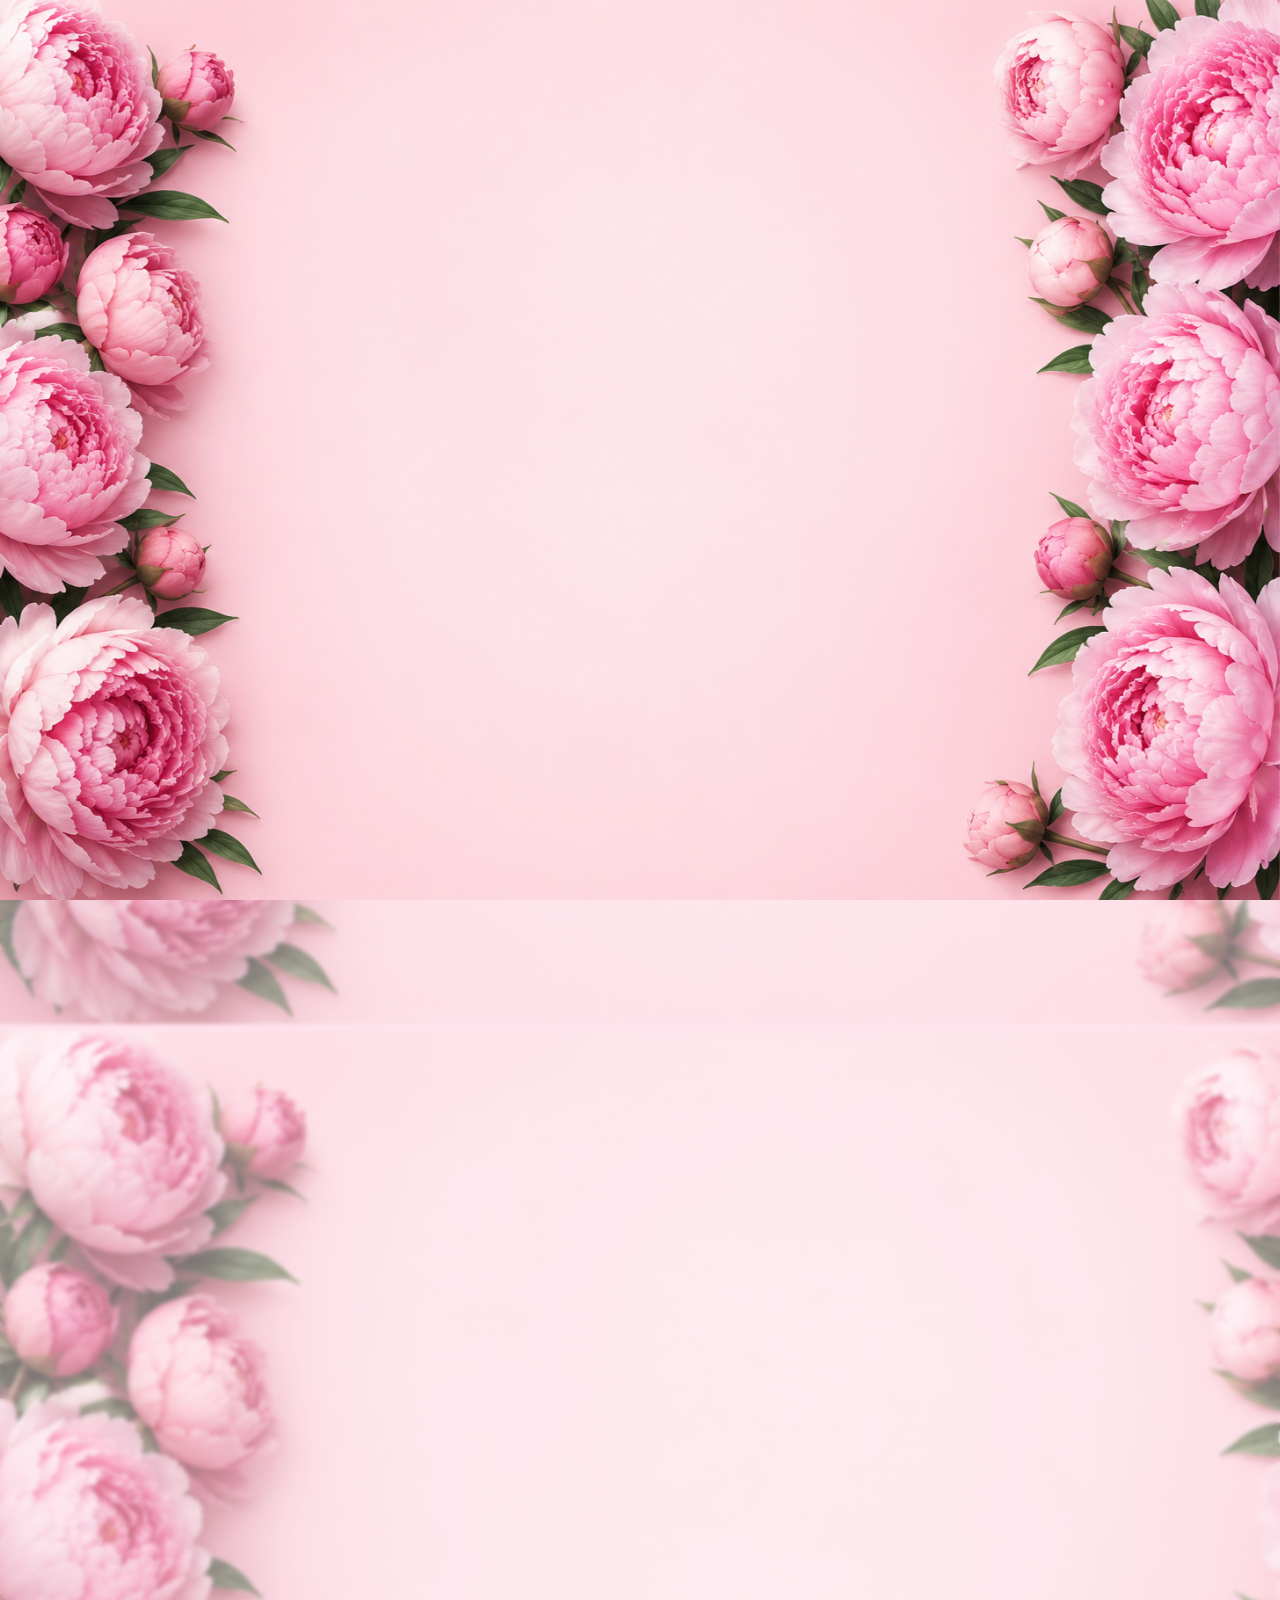
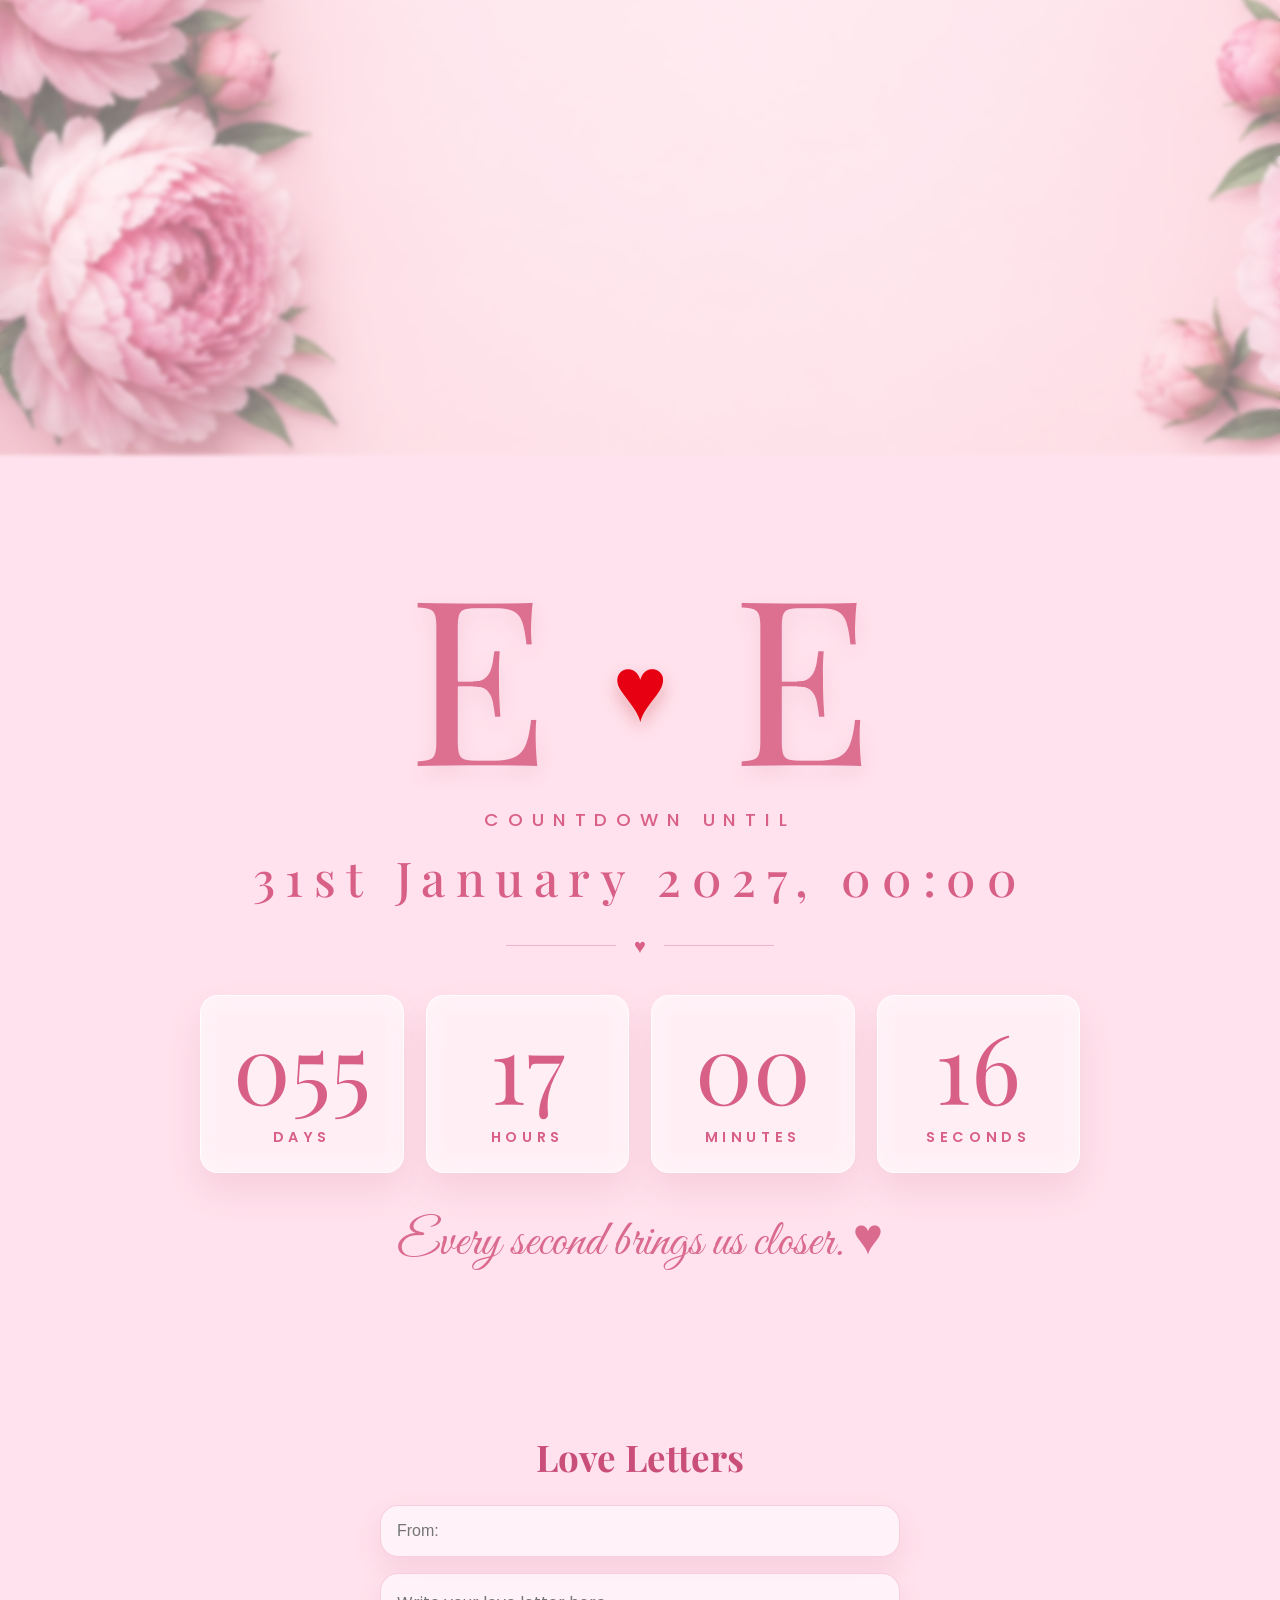
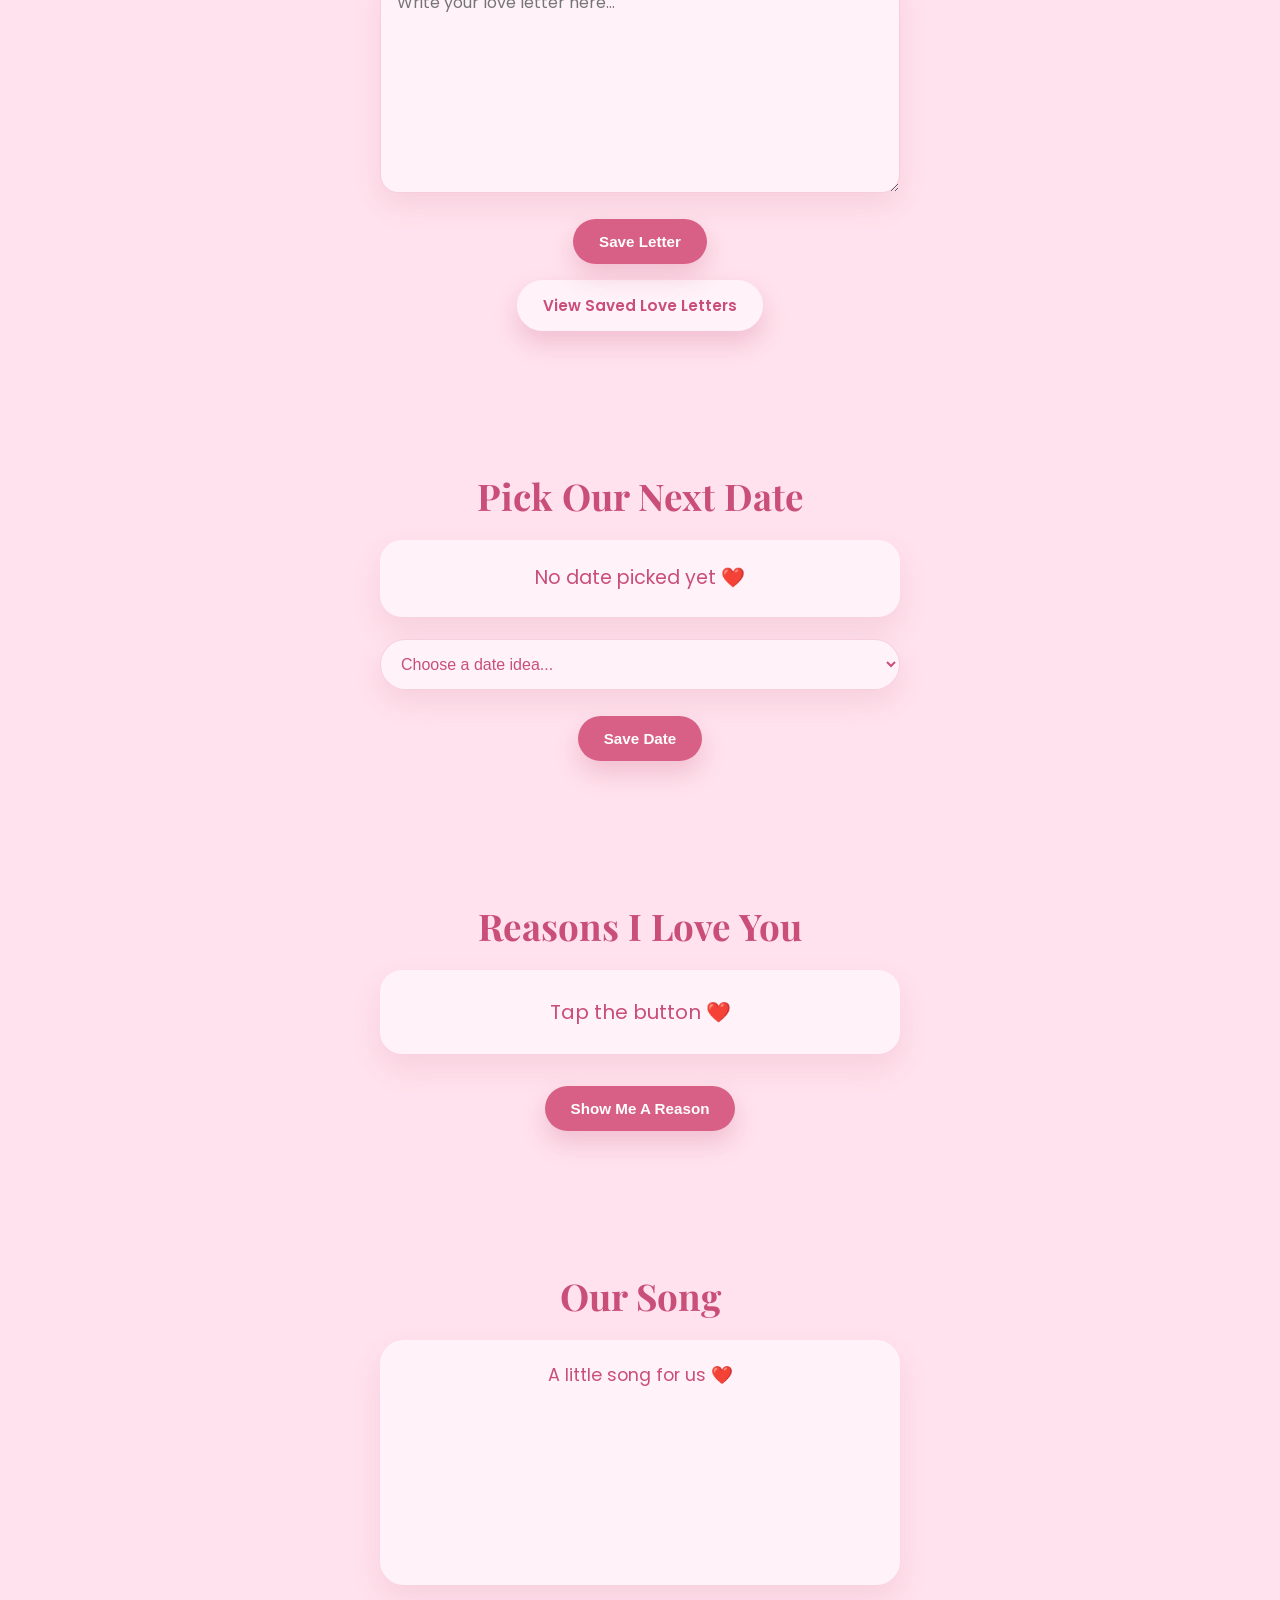
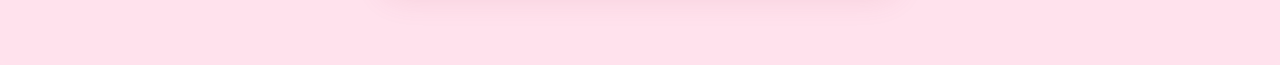
==== index.html @ eb358dc5 "Add our song section" ====
<!DOCTYPE html>
<html lang="en">
<head>
  <meta charset="UTF-8" />
  <meta name="viewport" content="width=device-width, initial-scale=1.0" />
  <title>E ❤️ E Countdown</title>
  <link rel="stylesheet" href="style.css" />
</head>
<body>
  <div class="page-overlay"></div>
  
  <img src="images/peonies.png" class="peony-border" alt="">

  <div class="mobile-peonies left">
  <img src="./images/peonies.png" alt="">
  </div>

  <div class="mobile-peonies right">
  <img src="./images/peonies.png" alt="">
  </div>

  <main class="container">
    <section class="hero">
      <div class="initials">
        <span>E</span>
        <div class="heart">♥</div>
        <span>E</span>
      </div>

      <p class="small-title">Countdown Until</p>
      <h1>31st January 2027, 00:00</h1>

      <div class="divider">
        <span></span>
        <p>♥</p>
        <span></span>
      </div>

      <section class="countdown" aria-label="Countdown timer">
        <div class="time-card">
          <p id="days">000</p>
          <span>Days</span>
        </div>
        <div class="time-card">
          <p id="hours">00</p>
          <span>Hours</span>
        </div>
        <div class="time-card">
          <p id="minutes">00</p>
          <span>Minutes</span>
        </div>
        <div class="time-card">
          <p id="seconds">00</p>
          <span>Seconds</span>
        </div>
      </section>

      <p class="message">Every second brings us closer. ♥</p>
    </section>
  </main>

  <section class="love-section">
  <h2>Love Letters</h2>

  <input id="letterFrom" class="from-input" type="text" placeholder="From:" />

  <textarea id="letterText" class="letter-box" placeholder="Write your love letter here..."></textarea>

  <button id="saveLetterBtn" class="love-btn">Save Letter</button>

  <a href="letters.html" class="view-link">View Saved Love Letters</a>
</section>

<section class="date-section">
  <h2>Pick Our Next Date</h2>

  <p id="dateIdea" class="date-idea">
    No date picked yet ❤️
  </p>

  <select id="dateSelect" class="date-select">
    <option value="">Choose a date idea...</option>
    <option value="Movie 🍿">Movie 🍿</option>
    <option value="Picnic in the park 🧺">Picnic in the park 🧺</option>
    <option value="Late night walk 🌙">Late night walk 🌙</option>
    <option value="Coffee date ☕">Coffee date ☕</option>
    <option value="Ice cream date 🍦">Ice cream date 🍦</option>
    <option value="Pasta???? (i already know its this one) 🍝">Pasta???? (i already know its this one) 🍝</option>
    <option value="Mini golf date ⛳">Mini golf date ⛳</option>
    <option value="Arcade date 🧸">Arcade date 🧸</option>
    <option value="Sunset walk 🌅">Sunset walk 🌅</option>
    <option value="Build a Lego set together 🧱">Build a Lego set together 🧱</option>
    <option value="Board game night 🎲">Board game night 🎲</option>
    <option value="Cake date 🍰">Cake date 🍰</option>
  </select>

  <button id="pickDateBtn" class="love-btn">
    Save Date
  </button>
</section>

<section class="reasons-section">
  <h2>Reasons I Love You</h2>

  <div id="loveReason" class="reason-card">
    Tap the button ❤️
  </div>

  <button id="reasonBtn" class="love-btn">
    Show Me A Reason
  </button>
  
</section>

  <script src="script.js"></script>

  <section class="song-section">
  <h2>Our Song</h2>

  <div class="song-card">
    <p class="song-message">A little song for us ❤️</p>

    <iframe
      style="border-radius:18px"
      src=""https://open.spotify.com/embed/track/273QnyCvJB65rScHJ1nPZb?utm_source=generator&theme=0"
      width="100%"
      height="152"
      frameborder="0"
      allow="autoplay; clipboard-write; encrypted-media; fullscreen; picture-in-picture"
      loading="lazy">
    </iframe>
  </div>
</section>

</body>
</html>
---- style.css ----
@import url('https://fonts.googleapis.com/css2?family=Great+Vibes&family=Playfair+Display:wght@500;600;700&family=Poppins:wght@300;400;500;600&display=swap');

* {
  margin: 0;
  padding: 0;
  box-sizing: border-box;
}

body {
  min-height: 100vh;
  overflow-x: hidden;
  font-family: 'Poppins', sans-serif;
  color: #d85f86;
  background: #ffd8e6;
}

.container {
  min-height: 100vh;
  width: min(100%, 1150px);
  margin: 0 auto;
  padding: 70px 24px 40px;
  display: flex;
  align-items: center;
  justify-content: center;
  position: relative;
  z-index: 2;
}

.hero {
  text-align: center;
  width: 100%;
}

.initials {
  display: flex;
  align-items: center;
  justify-content: center;
  gap: clamp(28px, 5vw, 70px);
  margin-bottom: 42px;
  .heart {
  margin-top: 35px;
}
}

.initials span {
  font-family: 'Playfair Display', serif;
  font-size: clamp(7rem, 18vw, 15rem);
  line-height: 0.8;
  color: #dd6f91;
  text-shadow: 0 8px 20px rgba(190, 77, 110, 0.12);
}

.heart {
  font-size: 5.8rem;
  line-height: 1;
  margin-top: 8px;
  color: #e60012;
  text-shadow:
    0 8px 18px rgba(180, 0, 0, 0.25),
    0 2px 3px rgba(255, 255, 255, 0.55);
  animation: heartbeat 3s ease-in-out infinite;
}


@keyframes heartbeat {
  0%, 100% {
    transform: scale(1);
  }

  50% {
    transform: scale(1.04);
  }
}

.heart {
  animation: heartbeat 3s ease-in-out infinite;
}

.small-title {
  text-transform: uppercase;
  letter-spacing: 0.48em;
  font-weight: 500;
  font-size: clamp(0.8rem, 1.7vw, 1.15rem);
  margin-bottom: 12px;
}

h1 {
  font-family: 'Playfair Display', serif;
  font-size: clamp(1.65rem, 4vw, 3rem);
  letter-spacing: 0.22em;
  font-weight: 500;
  margin-bottom: 22px;
}

.divider {
  display: flex;
  align-items: center;
  justify-content: center;
  gap: 18px;
  margin-bottom: 34px;
}

.divider span {
  width: 110px;
  max-width: 24vw;
  height: 1px;
  background: rgba(216, 95, 134, 0.35);
}

.divider p {
  font-size: 1.25rem;
}

.countdown {
  display: grid;
  grid-template-columns: repeat(4, minmax(130px, 1fr));
  gap: 22px;
  max-width: 880px;
  margin: 0 auto;
}

.time-card {
  min-height: 145px;
  padding: 24px 18px;
  border-radius: 18px;
  background: rgba(255, 244, 249, 0.72);
  border: 1px solid rgba(255, 255, 255, 0.78);
  box-shadow:
    0 18px 34px rgba(191, 74, 110, 0.13),
    inset 0 0 24px rgba(255, 255, 255, 0.5);
  backdrop-filter: blur(8px);
}

.time-card p {
  font-family: 'Playfair Display', serif;
  font-size: clamp(3.6rem, 8vw, 6rem);
  line-height: 0.95;
  color: #d85f86;
}

.time-card span {
  display: block;
  margin-top: 16px;
  text-transform: uppercase;
  letter-spacing: 0.32em;
  font-size: 0.9rem;
  font-weight: 600;
}

.message {
  font-family: 'Great Vibes', cursive;
  margin-top: 34px;
  font-size: clamp(2rem, 4vw, 3.2rem);
  color: #da6b8f;
}

/* Decorative peony-style flowers made with CSS */
.peony-border {
  position: fixed;
  inset: 0;
  width: 100%;
  height: 100%;
  object-fit: cover;
  pointer-events: none;
  z-index: 1;
}


@media (max-width: 850px) {
  .container {
    padding-top: 45px;
  }

  .flowers {
    opacity: 0.35;
    width: 38vw;
  }

  .initials {
    gap: 20px;
    margin-bottom: 36px;
  }

  .countdown {
    grid-template-columns: repeat(2, minmax(130px, 1fr));
    max-width: 520px;
  }

  h1 {
    letter-spacing: 0.12em;
  }
}

@media (max-width: 480px) {
  .container {
    padding-inline: 16px;
  }

  .initials span {
    font-size: 5.5rem;
  }

  .heart {
    width: 78px;
    height: 78px;
  }

  .countdown {
    grid-template-columns: 1fr 1fr;
    gap: 14px;
  }

  .time-card {
    min-height: 122px;
    padding: 20px 12px;
  }

  .time-card span {
    letter-spacing: 0.2em;
    font-size: 0.75rem;
  }
}

@media (max-width: 600px) {
  body {
    min-height: 100svh;
    overflow-x: hidden;
  }

  .peony-border {
    display: none;
  }

  .mobile-peonies {
    display: block;
    position: fixed;
    top: 0;
    bottom: 0;
    width: 22vw;
    overflow: visible;
    z-index: 0;
    pointer-events: none;
  }

  .mobile-peonies.left {
    left: 0;
  }

  .mobile-peonies.right {
    right: 0;
  }

  .mobile-peonies img {
    position: absolute;
    height: 100%;
    width: auto;
    max-width: none;
    opacity: 0.7;
  }

  .mobile-peonies.left img {
    left: 0;
  }

  .mobile-peonies.right img {
    right: 0;
  }

  .container {
    position: relative;
    z-index: 2;
    min-height: 100%;
    padding: 25px 14px 24px;
    width: 100%;
  }

  .initials {
  gap: 8px;
  justify-content: center;
}

.initials span {
  font-size: 4rem;
}

.heart {
  font-size: 4.5rem;
  margin-top: 0;
  transform: translateY(-4px);
}

  .small-title {
    font-size: 0.7rem;
    letter-spacing: 0.28em;
  }

  h1 {
    font-size: 1.15rem;
    letter-spacing: 0.1em;
    line-height: 1.5;
  }

  .countdown {
    grid-template-columns: repeat(2, 1fr);
    gap: 12px;
    width: 100%;
  }

  .time-card {
    min-height: 105px;
    padding: 16px 8px;
  }

  .time-card p {
    font-size: 2.8rem;
  }

  .time-card span {
    font-size: 0.65rem;
    letter-spacing: 0.18em;
  }

  .message {
    font-size: 1.65rem;
    margin-top: 22px;
  }
  .initials,
  .small-title,
  h1,
  .divider,
  .message {
    position: relative;
    z-index: 10;
  }

  .initials span,
  .small-title,
  h1,
  .message {
    text-shadow: 0 0 12px rgba(255,255,255,0.9);
}
}

.love-section {
  margin-top: 0;
  padding: 70px 18px 80px;
  text-align: center;
  position: relative;
  z-index: 10;
}

.love-section h2,
.letters-page h1 {
  font-family: 'Playfair Display', serif;
  color: #c94f78;
  font-size: 2.3rem;
  margin-bottom: 24px;
}

.from-input,
.letter-box {
  width: 100%;
  max-width: 520px;
  display: block;
  margin: 0 auto 16px;
  border: 1px solid rgba(220, 100, 140, 0.25);
  border-radius: 18px;
  background: rgba(255, 245, 250, 0.85);
  color: #c94f78;
  font-size: 1rem;
  padding: 16px;
  outline: none;
  box-shadow: 0 12px 28px rgba(190, 70, 110, 0.12);
}

.letter-box {
  min-height: 220px;
  resize: vertical;
  font-family: 'Poppins', sans-serif;
}

.love-btn,
.view-link {
  display: inline-block;
  margin-top: 10px;
  padding: 14px 26px;
  border-radius: 999px;
  border: none;
  background: #d85f86;
  color: white;
  text-decoration: none;
  font-weight: 600;
  font-size: 0.95rem;
  box-shadow: 0 12px 24px rgba(190, 70, 110, 0.22);
}

.view-link {
  display: block;
  width: fit-content;
  margin: 16px auto 0;
  background: rgba(255, 245, 250, 0.85);
  color: #c94f78;
}

.letters-page {
  min-height: 100vh;
  padding: 70px 18px;
  text-align: center;
  position: relative;
  z-index: 10;
}

.letter-card {
  max-width: 520px;
  margin: 0 auto 18px;
  padding: 22px;
  border-radius: 22px;
  background: rgba(255, 245, 250, 0.88);
  color: #c94f78;
  text-align: left;
  box-shadow: 0 14px 30px rgba(190, 70, 110, 0.15);
}

.letter-card h3 {
  margin-bottom: 12px;
  font-family: 'Playfair Display', serif;
  font-size: 1.4rem;
}

.letter-card p {
  white-space: pre-wrap;
  line-height: 1.6;
}

.letter-card small {
  display: block;
  margin-top: 14px;
  opacity: 0.7;
}

.empty-text {
  color: #c94f78;
  font-size: 1.1rem;
}

.back-btn {
  margin-top: 22px;
}

.delete-btn {
  margin-top: 16px;
  padding: 10px 18px;
  border: none;
  border-radius: 999px;
  background: #e86c86;
  color: white;
  font-weight: 600;
  cursor: pointer;
  box-shadow: 0 8px 18px rgba(190, 70, 110, 0.2);
}

.delete-btn:hover {
  opacity: 0.9;
}

.page-overlay {
    position: absolute;
    top: 0;
    left: 0;
    right: 0;
    bottom: 0;
    background: rgba(255, 240, 245, 0.45);
    backdrop-filter: blur(2px);
    z-index: 1;
    pointer-events: none;
}

body {
  position: relative;
}

.container,
.love-section,
.letters-page {
  position: relative;
  z-index: 2;
}

.date-section {
  padding: 60px 18px 80px;
  text-align: center;
  position: relative;
  z-index: 10;
}

.date-section h2 {
  font-family: 'Playfair Display', serif;
  color: #c94f78;
  font-size: 2.3rem;
  margin-bottom: 20px;
}

.date-idea {
  max-width: 520px;
  margin: 0 auto 22px;
  padding: 24px;
  border-radius: 22px;
  background: rgba(255, 245, 250, 0.85);
  color: #c94f78;
  font-size: 1.2rem;
  line-height: 1.5;
  box-shadow: 0 14px 30px rgba(190, 70, 110, 0.12);
}
.date-select {
  width: 100%;
  max-width: 520px;
  display: block;
  margin: 0 auto 16px;
  padding: 15px 16px;
  border-radius: 999px;
  border: 1px solid rgba(220, 100, 140, 0.25);
  background: rgba(255, 245, 250, 0.9);
  color: #c94f78;
  font-size: 1rem;
  outline: none;
  box-shadow: 0 12px 28px rgba(190, 70, 110, 0.12);
}

.reasons-section {
  padding: 60px 18px 80px;
  text-align: center;
  position: relative;
  z-index: 10;
}

.reasons-section h2 {
  font-family: 'Playfair Display', serif;
  color: #c94f78;
  font-size: 2.3rem;
  margin-bottom: 20px;
}

.reason-card {
  max-width: 520px;
  margin: 0 auto 22px;
  padding: 26px;
  border-radius: 22px;
  background: rgba(255, 245, 250, 0.85);
  color: #c94f78;
  font-size: 1.25rem;
  line-height: 1.6;
  box-shadow: 0 14px 30px rgba(190, 70, 110, 0.12);
}

.song-section {
  padding: 60px 18px 80px;
  text-align: center;
  position: relative;
  z-index: 10;
}

.song-section h2 {
  font-family: 'Playfair Display', serif;
  color: #c94f78;
  font-size: 2.3rem;
  margin-bottom: 20px;
}

.song-card {
  max-width: 520px;
  margin: 0 auto;
  padding: 22px;
  border-radius: 24px;
  background: rgba(255, 245, 250, 0.85);
  box-shadow: 0 14px 30px rgba(190, 70, 110, 0.12);
}

.song-message {
  color: #c94f78;
  font-size: 1.1rem;
  margin-bottom: 16px;
}
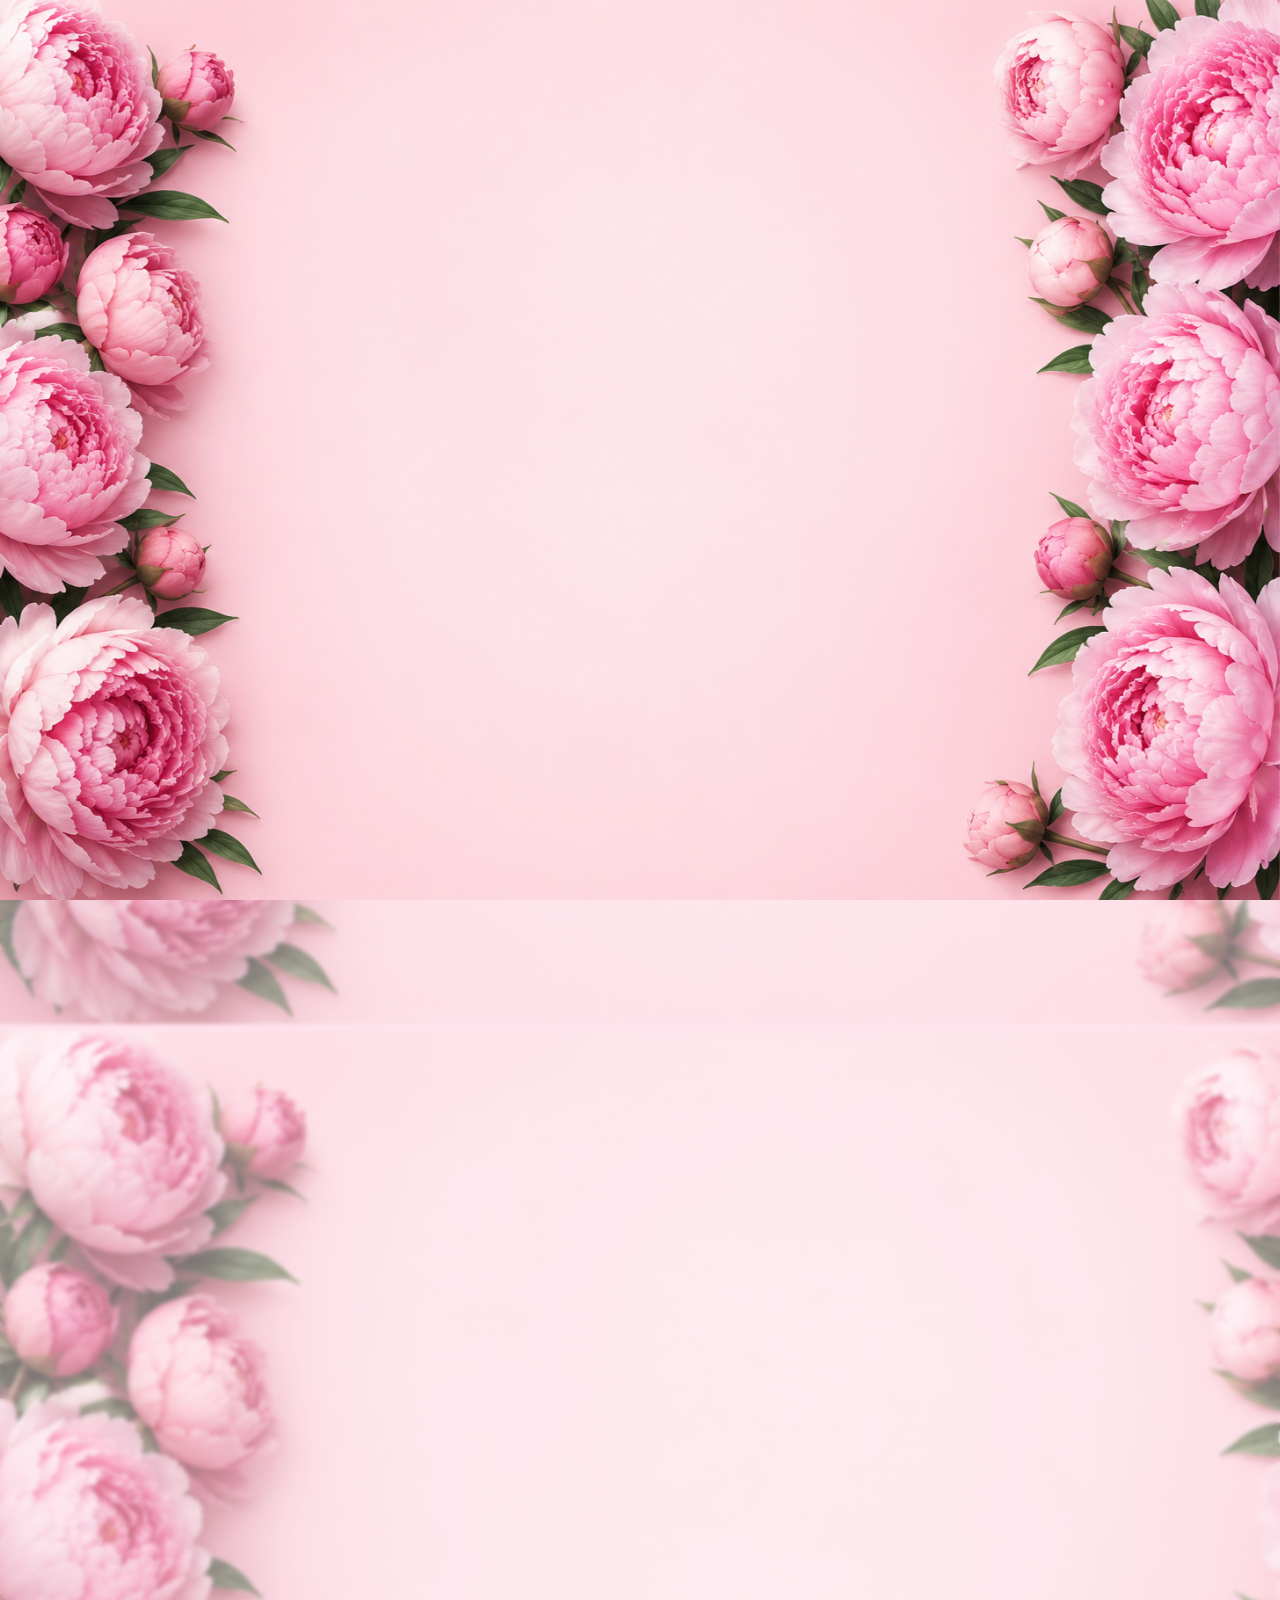
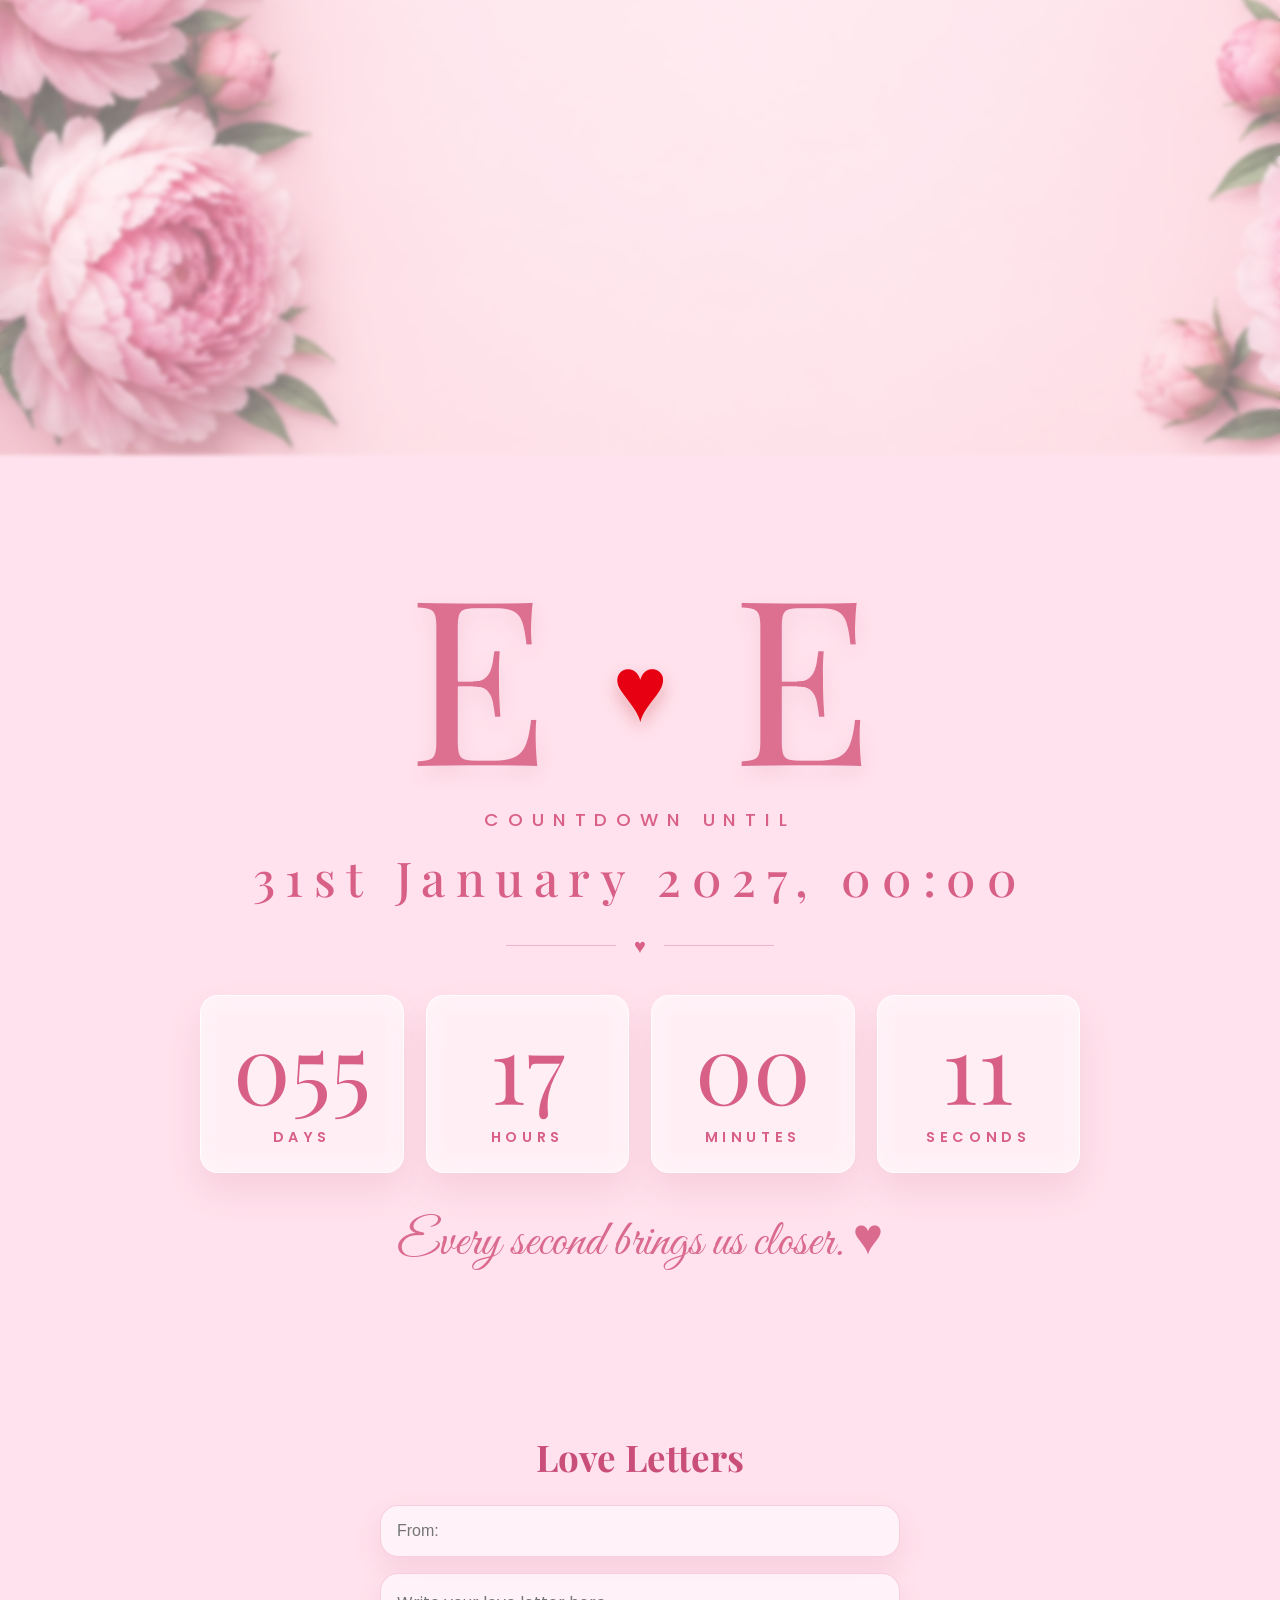
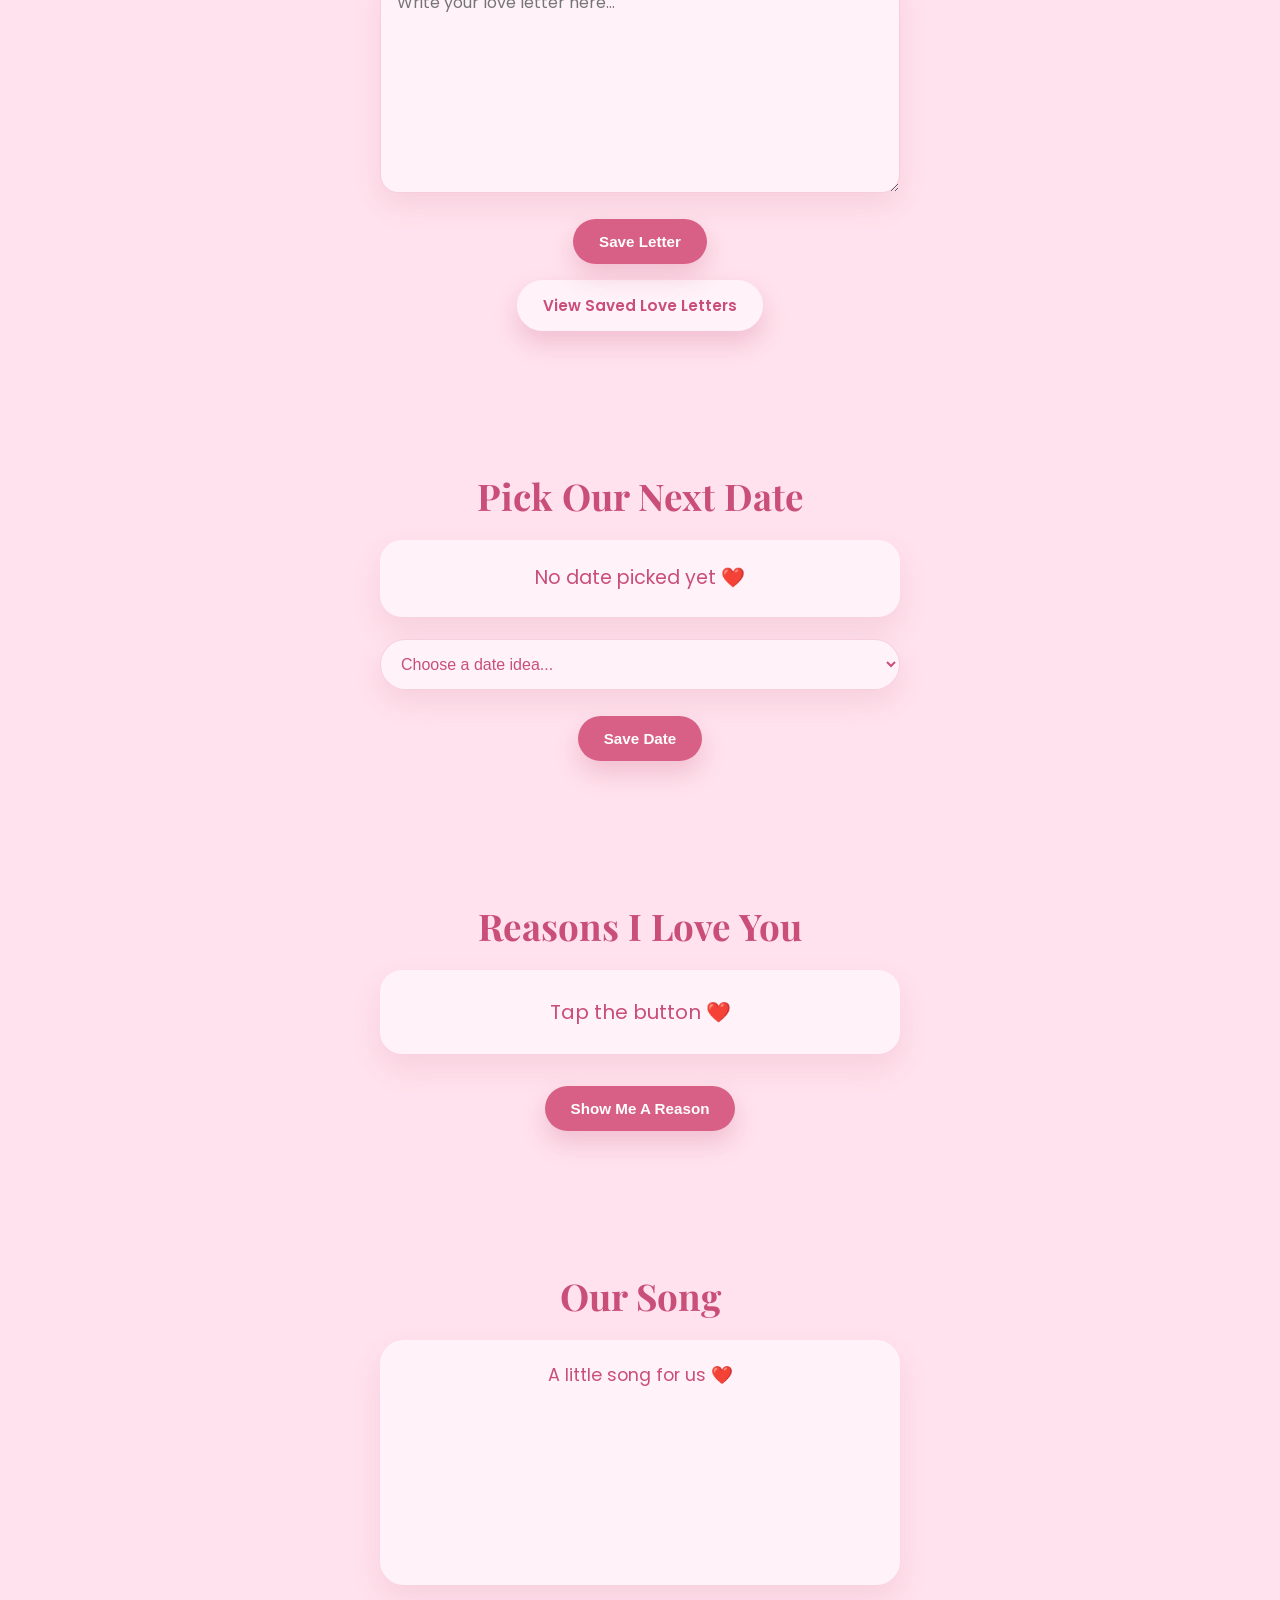
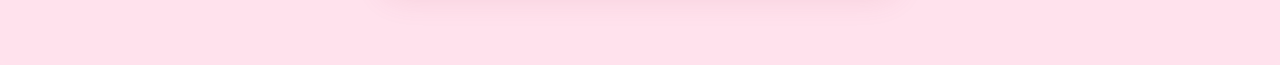
==== commit 954436a9: "Add our song section" ====
--- a/index.html
+++ b/index.html
@@ -109,7 +109,7 @@
   <button id="reasonBtn" class="love-btn">
     Show Me A Reason
   </button>
-  
+
 </section>
 
   <script src="script.js"></script>
@@ -122,7 +122,7 @@
 
     <iframe
       style="border-radius:18px"
-      src=""https://open.spotify.com/embed/track/273QnyCvJB65rScHJ1nPZb?utm_source=generator&theme=0"
+      src="https://open.spotify.com/embed/track/273QnyCvJB65rScHJ1nPZb?utm_source=generator&theme=0"
       width="100%"
       height="152"
       frameborder="0"
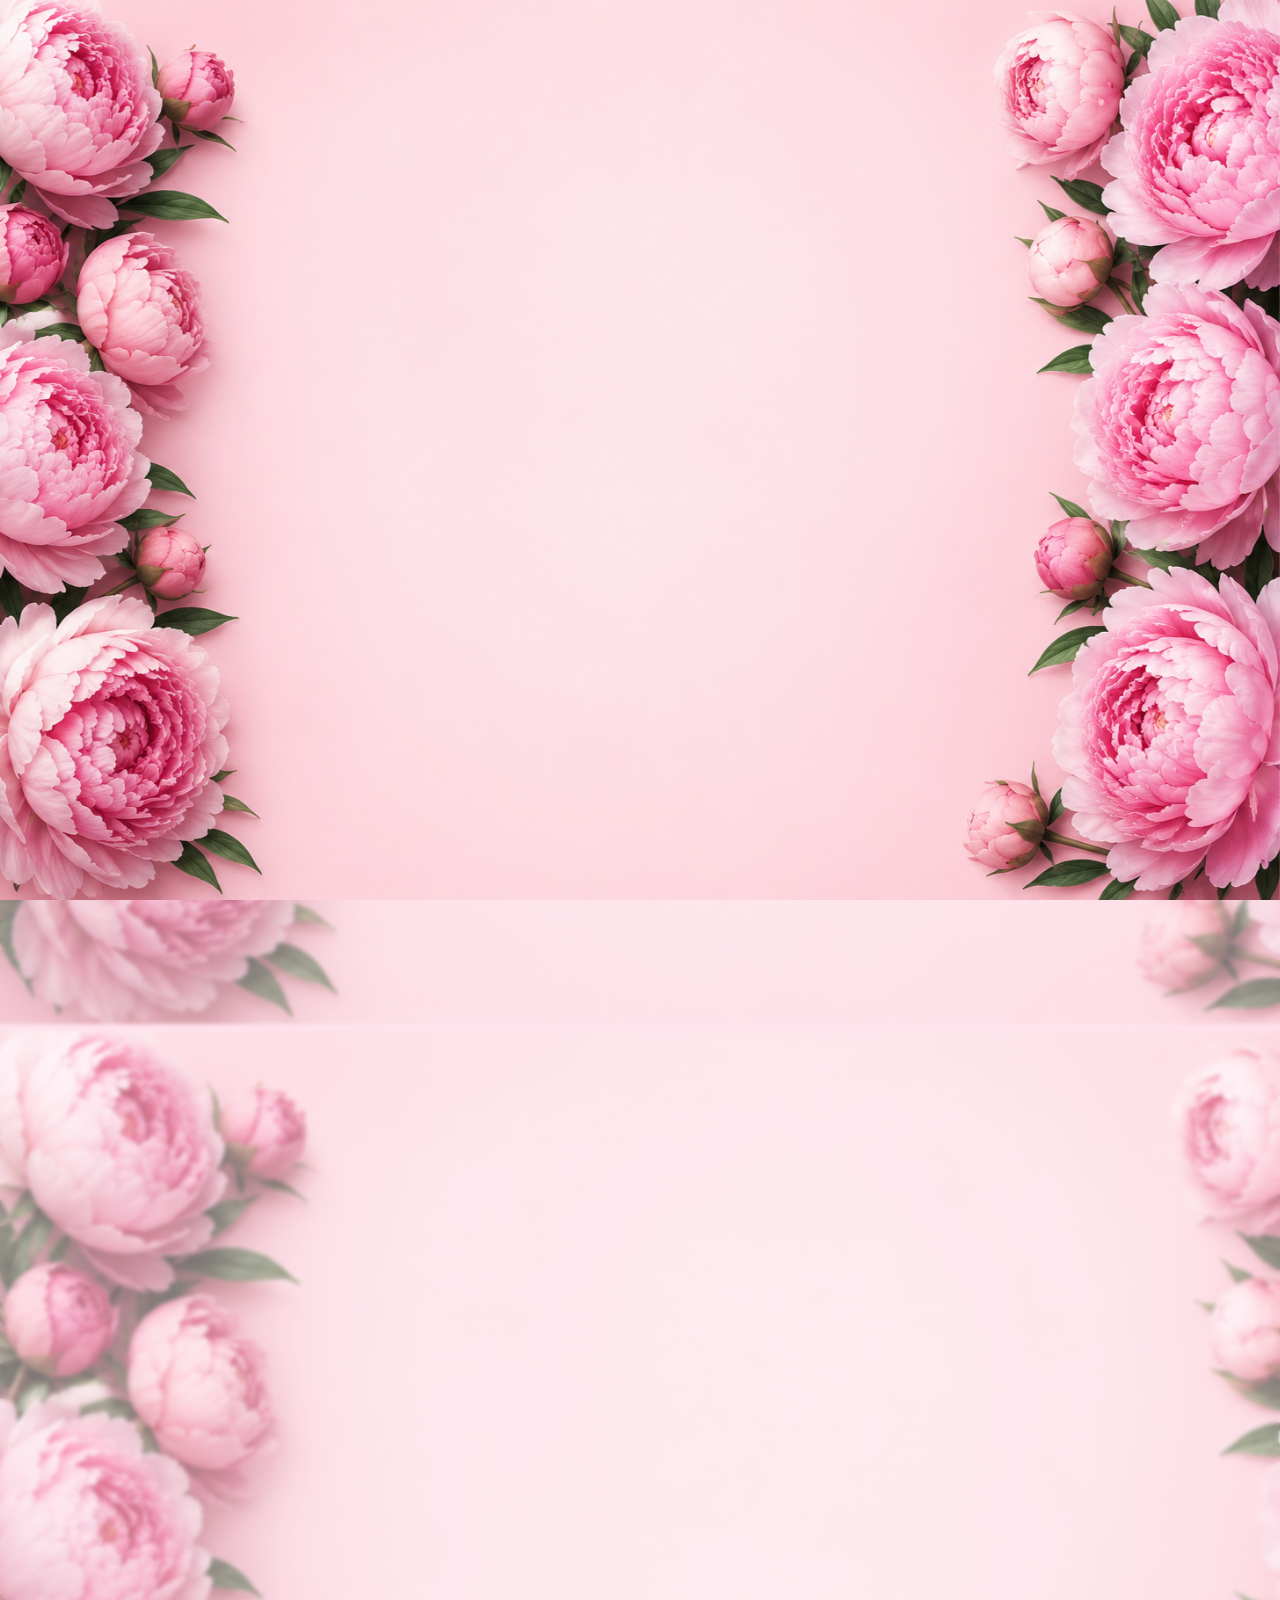
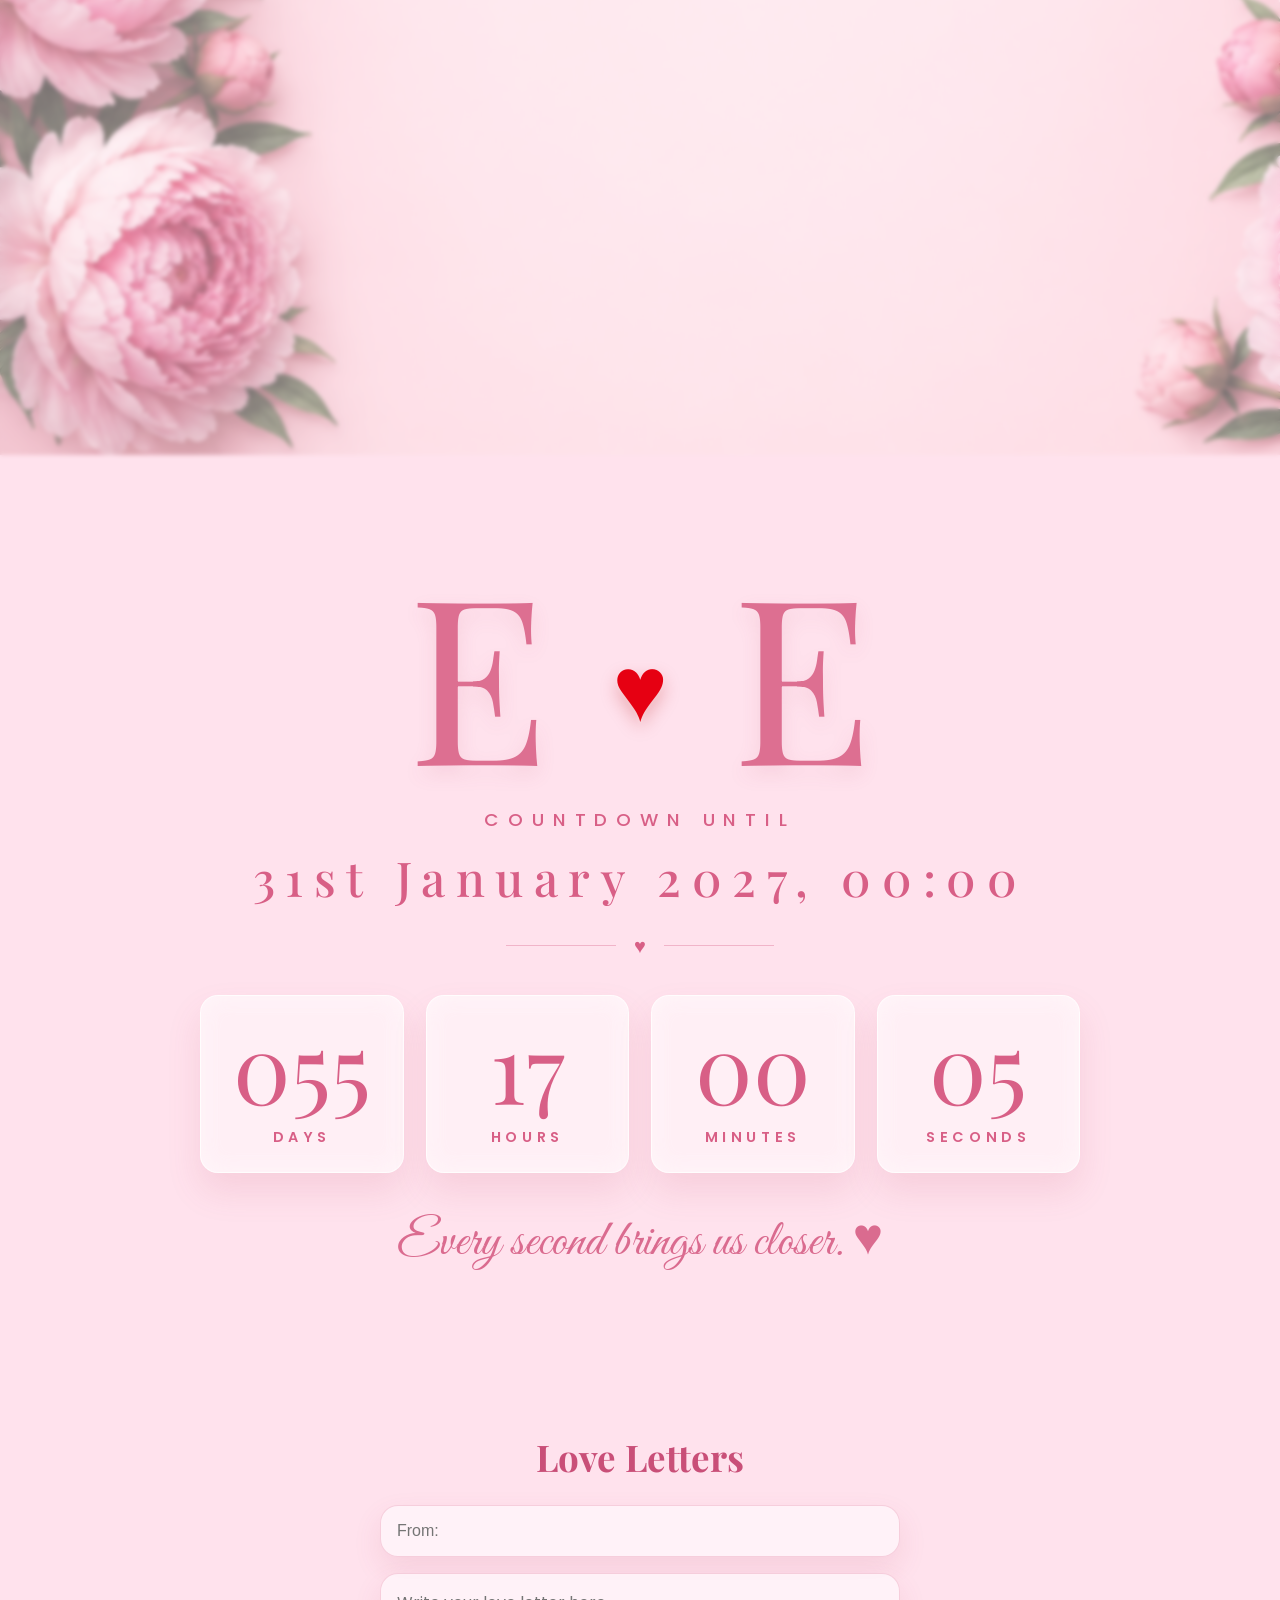
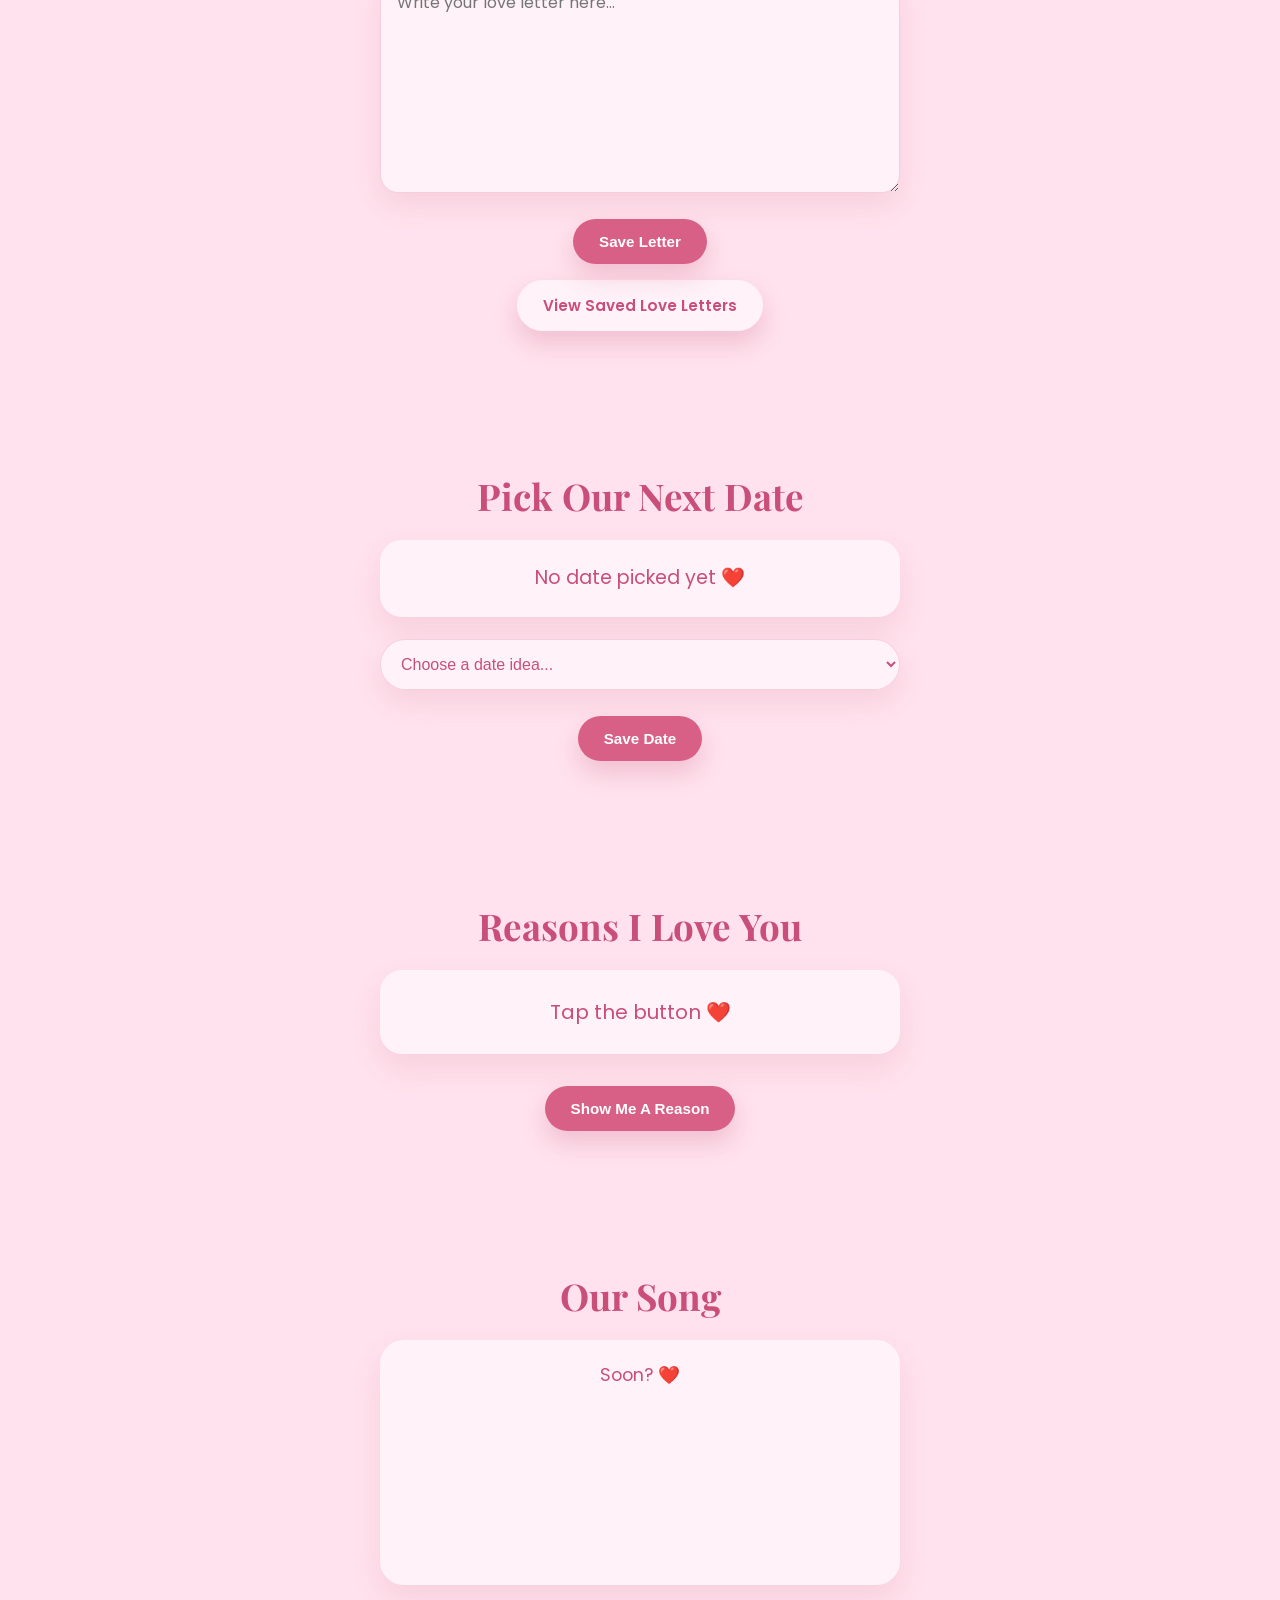
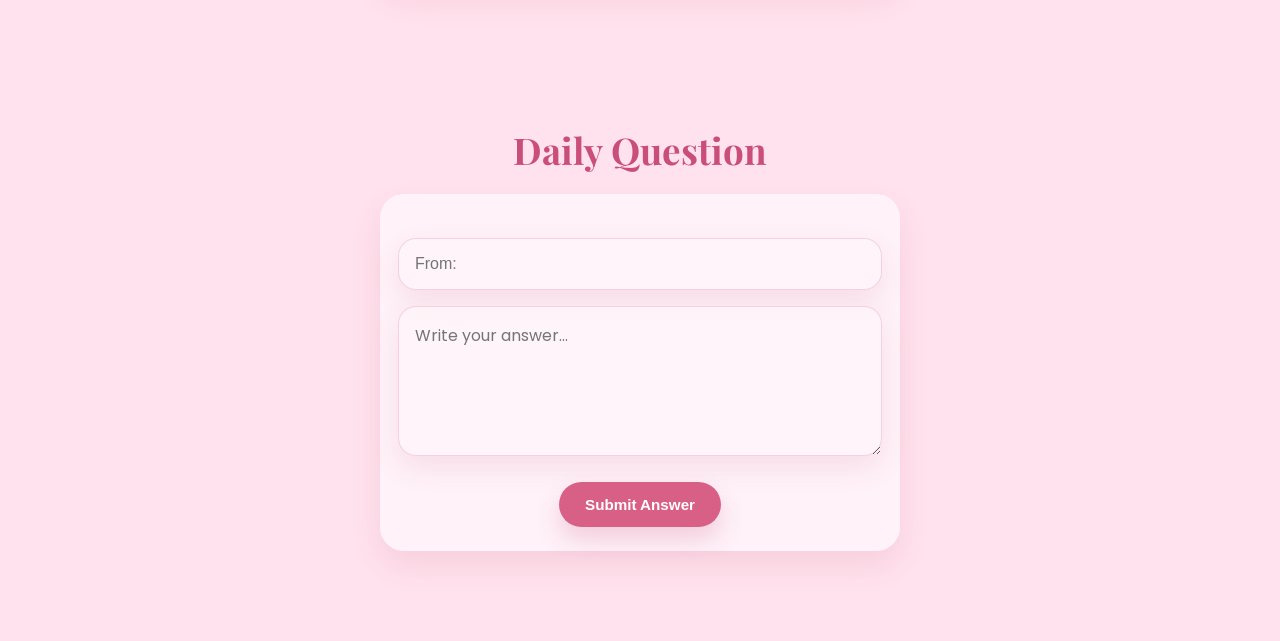
==== commit b6cc7993: "Add daily question feature" ====
--- a/index.html
+++ b/index.html
@@ -118,7 +118,7 @@
   <h2>Our Song</h2>
 
   <div class="song-card">
-    <p class="song-message">A little song for us ❤️</p>
+    <p class="song-message">Soon? ❤️</p>
 
     <iframe
       style="border-radius:18px"
@@ -132,5 +132,32 @@
   </div>
 </section>
 
+<section class="daily-section">
+  <h2>Daily Question</h2>
+
+  <div class="daily-card">
+    <p id="dailyQuestion" class="daily-question"></p>
+
+    <input
+      id="dailyName"
+      class="from-input"
+      type="text"
+      placeholder="From:"
+    />
+
+    <textarea
+      id="dailyAnswer"
+      class="letter-box daily-answer-box"
+      placeholder="Write your answer..."
+    ></textarea>
+
+    <button id="submitDailyBtn" class="love-btn">
+      Submit Answer
+    </button>
+
+    <div id="dailyResults" class="daily-results hidden"></div>
+  </div>
+</section>
+
 </body>
 </html>
--- a/style.css
+++ b/style.css
@@ -579,4 +579,77 @@
   color: #c94f78;
   font-size: 1.1rem;
   margin-bottom: 16px;
+}
+
+.daily-section {
+  padding: 60px 18px 90px;
+  text-align: center;
+  position: relative;
+  z-index: 10;
+}
+
+.daily-section h2 {
+  font-family: 'Playfair Display', serif;
+  color: #c94f78;
+  font-size: 2.3rem;
+  margin-bottom: 20px;
+}
+
+.daily-card {
+  max-width: 520px;
+  margin: 0 auto;
+  padding: 24px 18px;
+  border-radius: 24px;
+  background: rgba(255, 245, 250, 0.85);
+  box-shadow: 0 14px 30px rgba(190, 70, 110, 0.12);
+}
+
+.daily-question {
+  color: #c94f78;
+  font-size: 1.25rem;
+  line-height: 1.5;
+  margin-bottom: 20px;
+  font-weight: 600;
+}
+
+.daily-answer-box {
+  min-height: 150px;
+}
+
+.daily-results {
+  margin-top: 26px;
+  text-align: left;
+}
+
+.daily-results h3 {
+  text-align: center;
+  color: #c94f78;
+  font-family: 'Playfair Display', serif;
+  font-size: 1.6rem;
+  margin-bottom: 16px;
+}
+
+.daily-answer-card {
+  background: rgba(255, 255, 255, 0.55);
+  border-radius: 18px;
+  padding: 16px;
+  margin-bottom: 14px;
+  color: #c94f78;
+}
+
+.daily-answer-card p {
+  margin-top: 8px;
+  line-height: 1.5;
+  white-space: pre-wrap;
+}
+
+.match-text {
+  text-align: center;
+  color: #c94f78;
+  font-weight: 600;
+  margin-bottom: 16px;
+}
+
+.hidden {
+  display: none;
 }
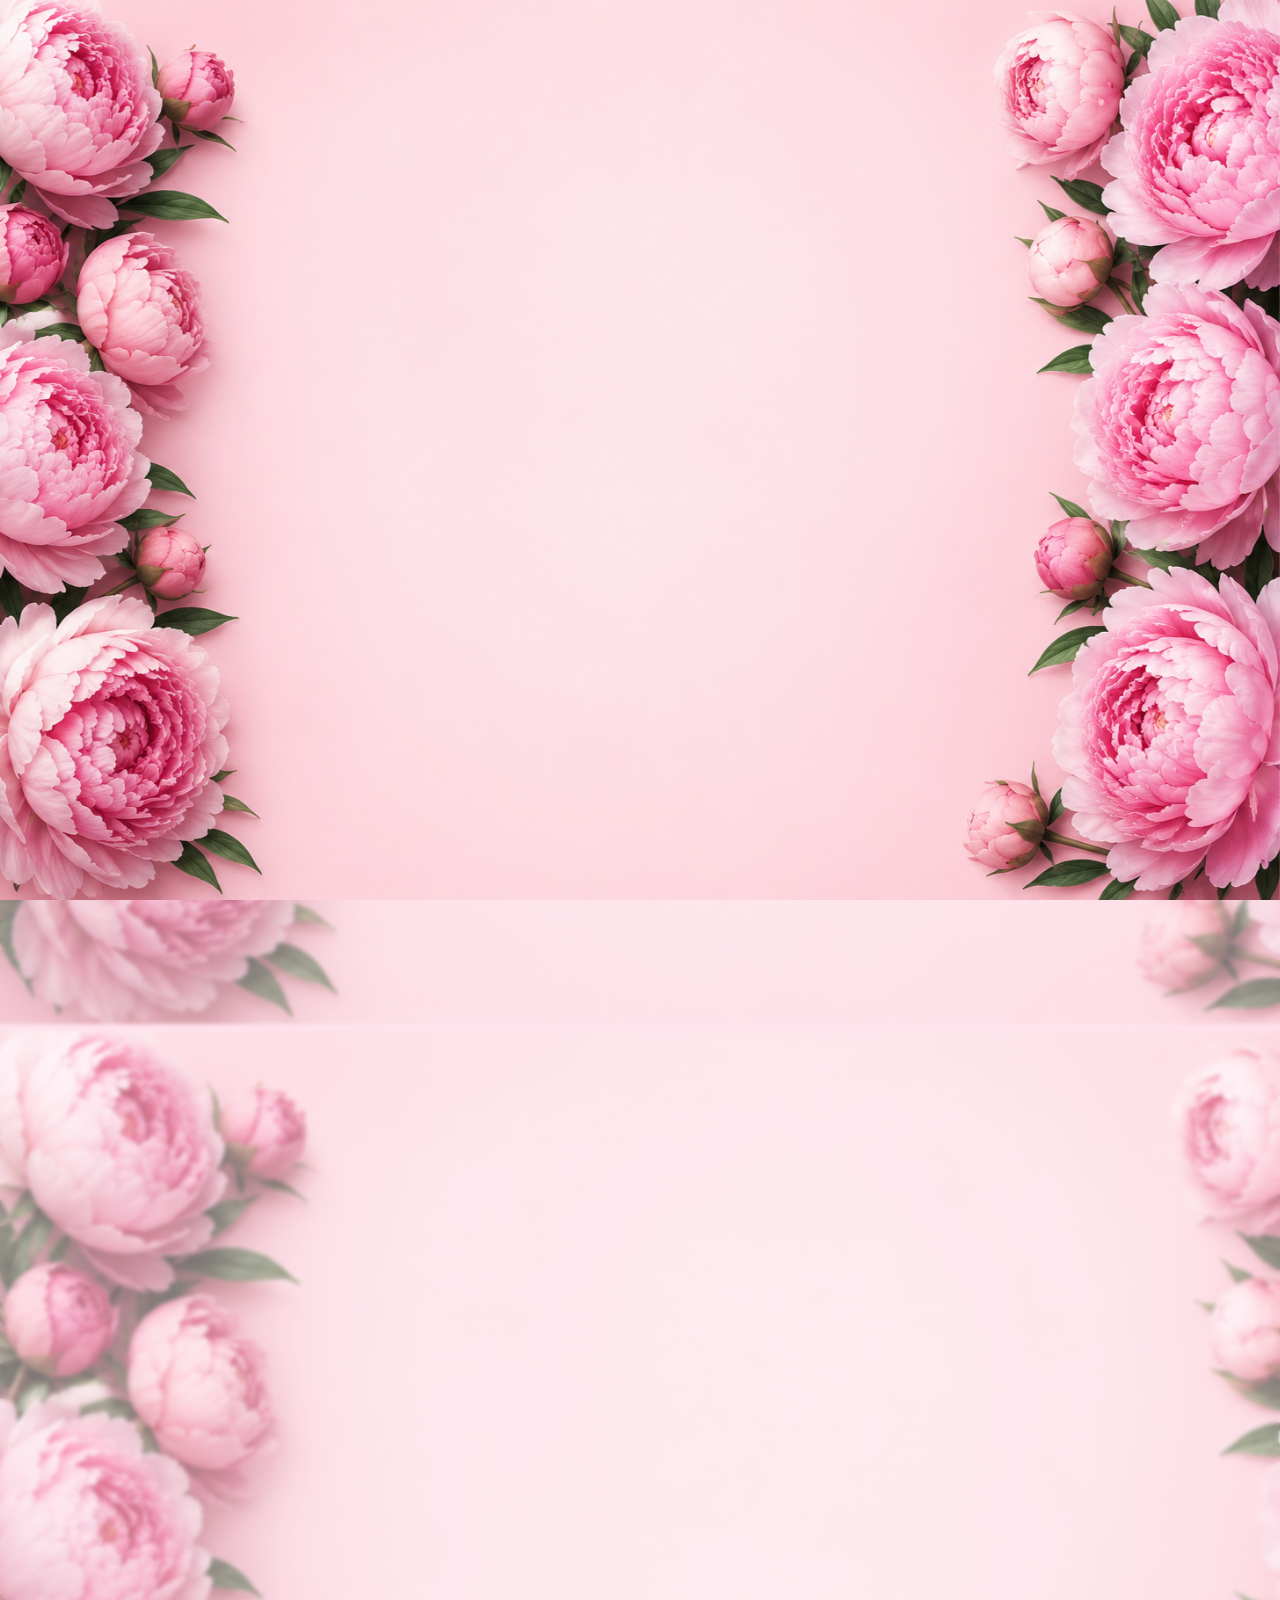
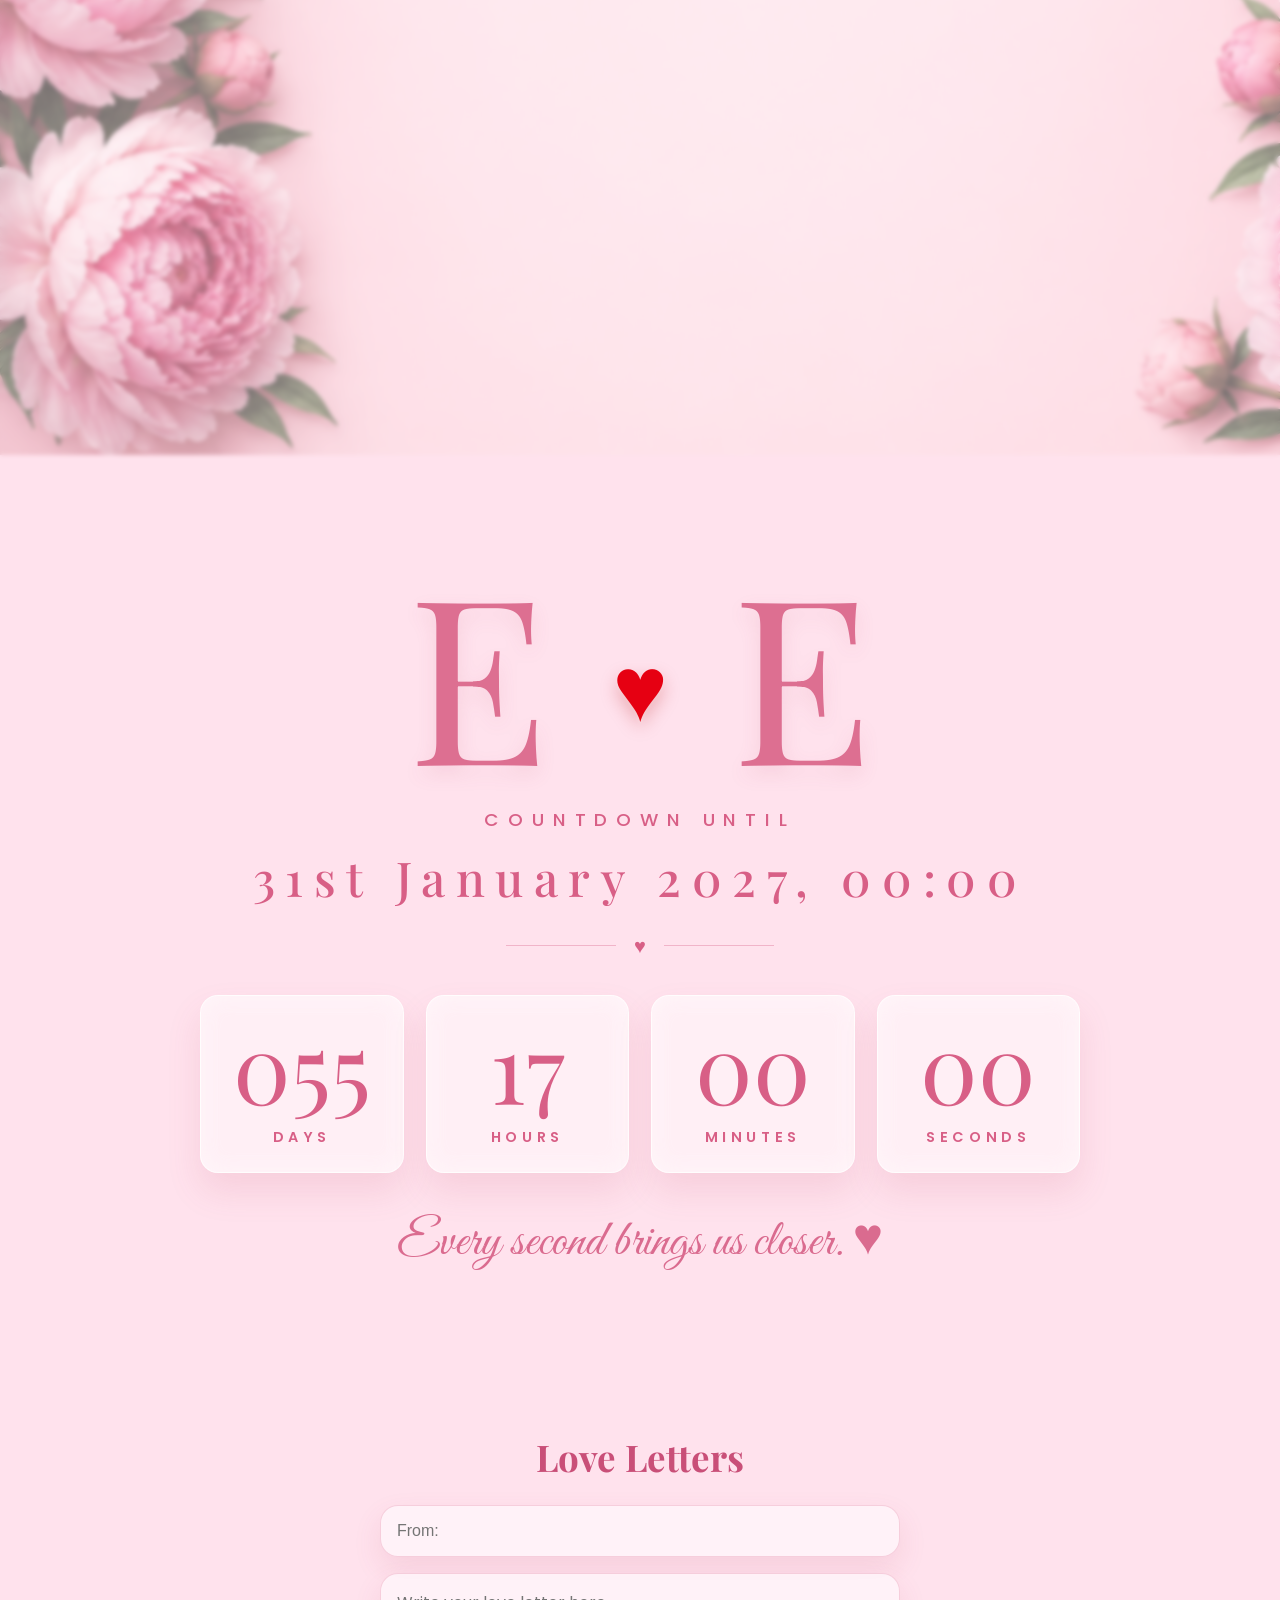
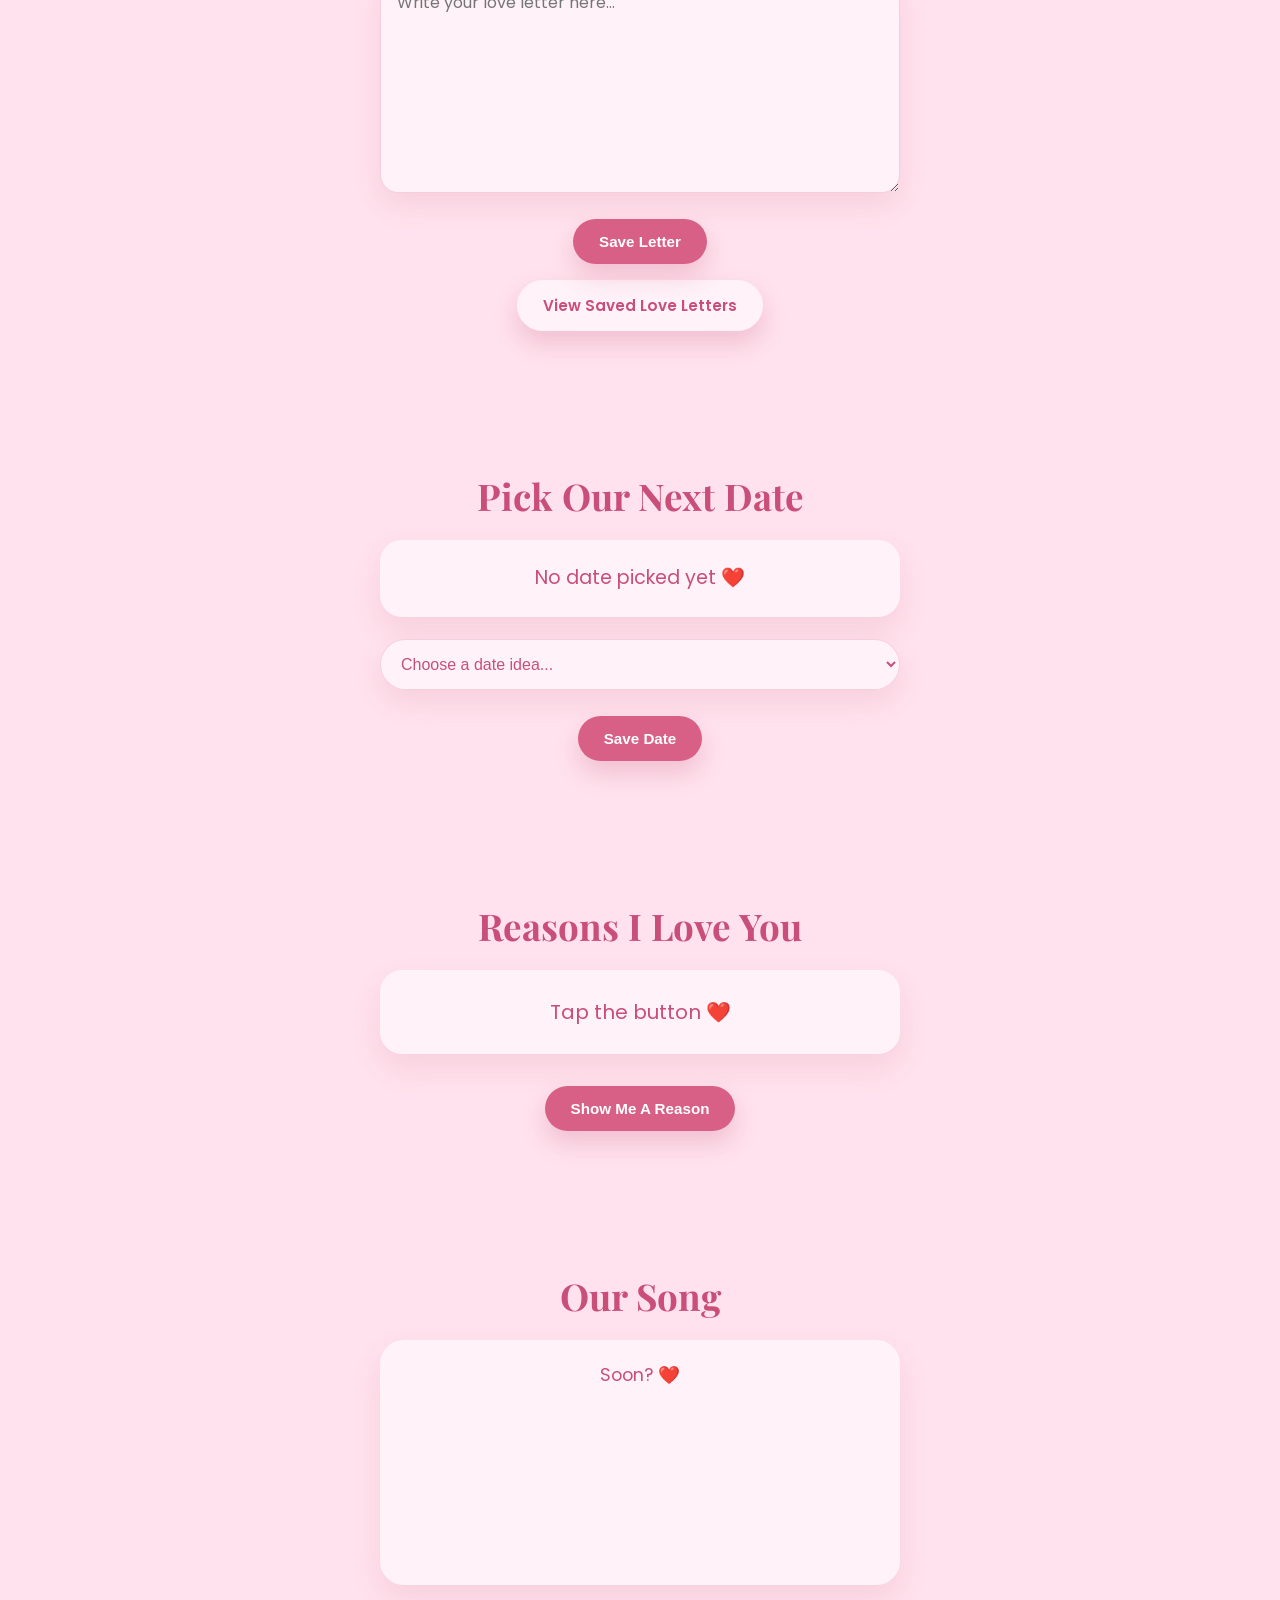
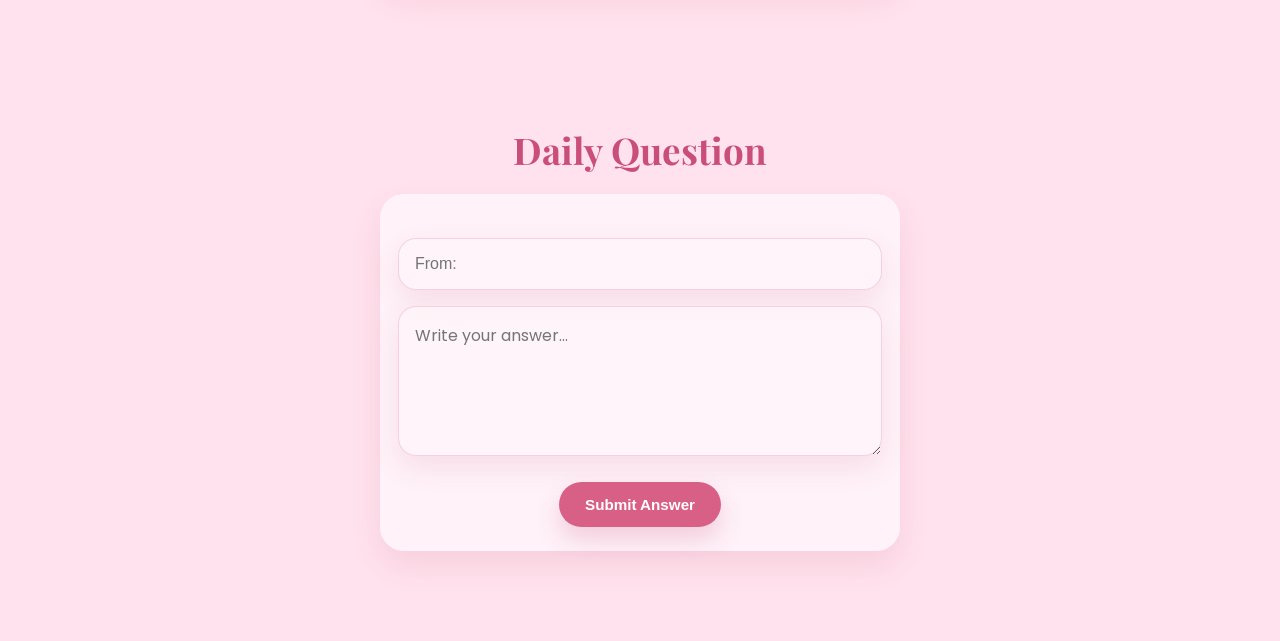
==== commit eac11e1f: "Add daily question feature" ====
--- a/index.html
+++ b/index.html
@@ -157,6 +157,9 @@
 
     <div id="dailyResults" class="daily-results hidden"></div>
   </div>
+
+  <script src="script.js"></script>
+  
 </section>
 
 </body>
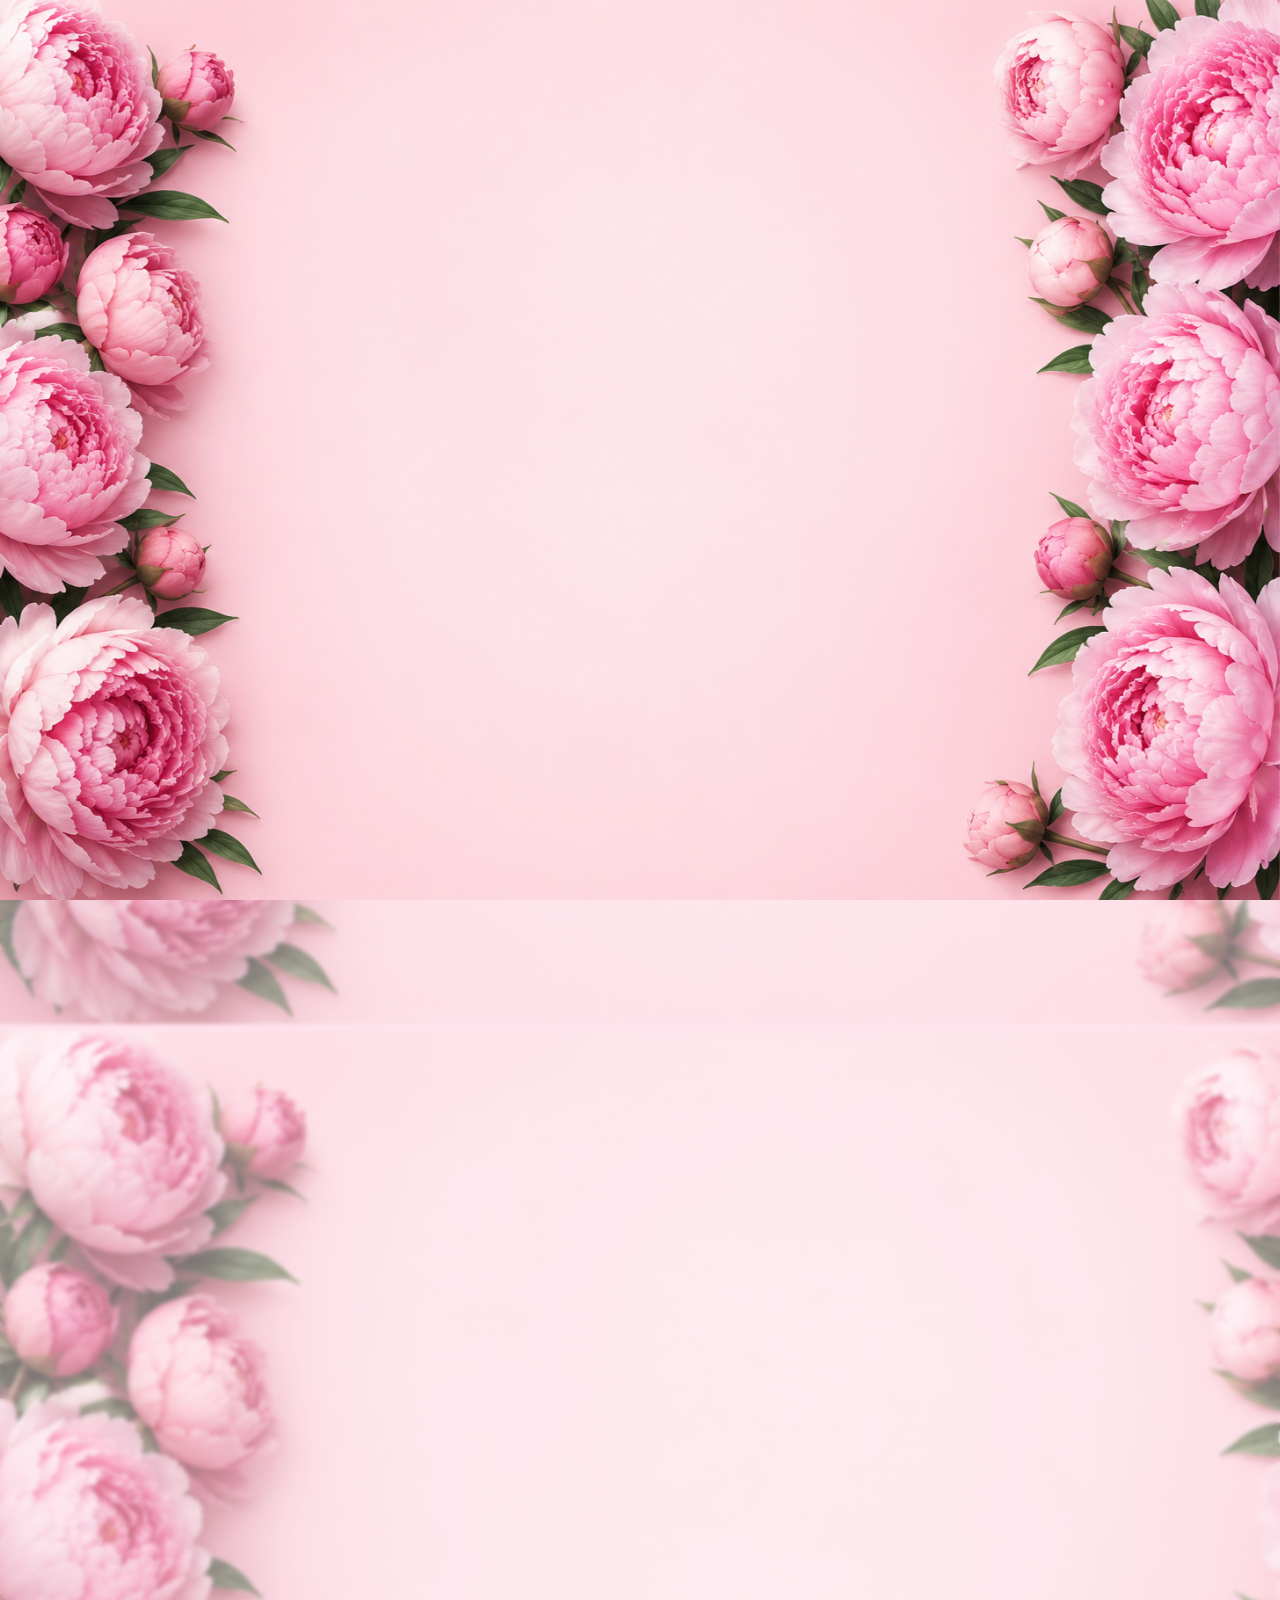
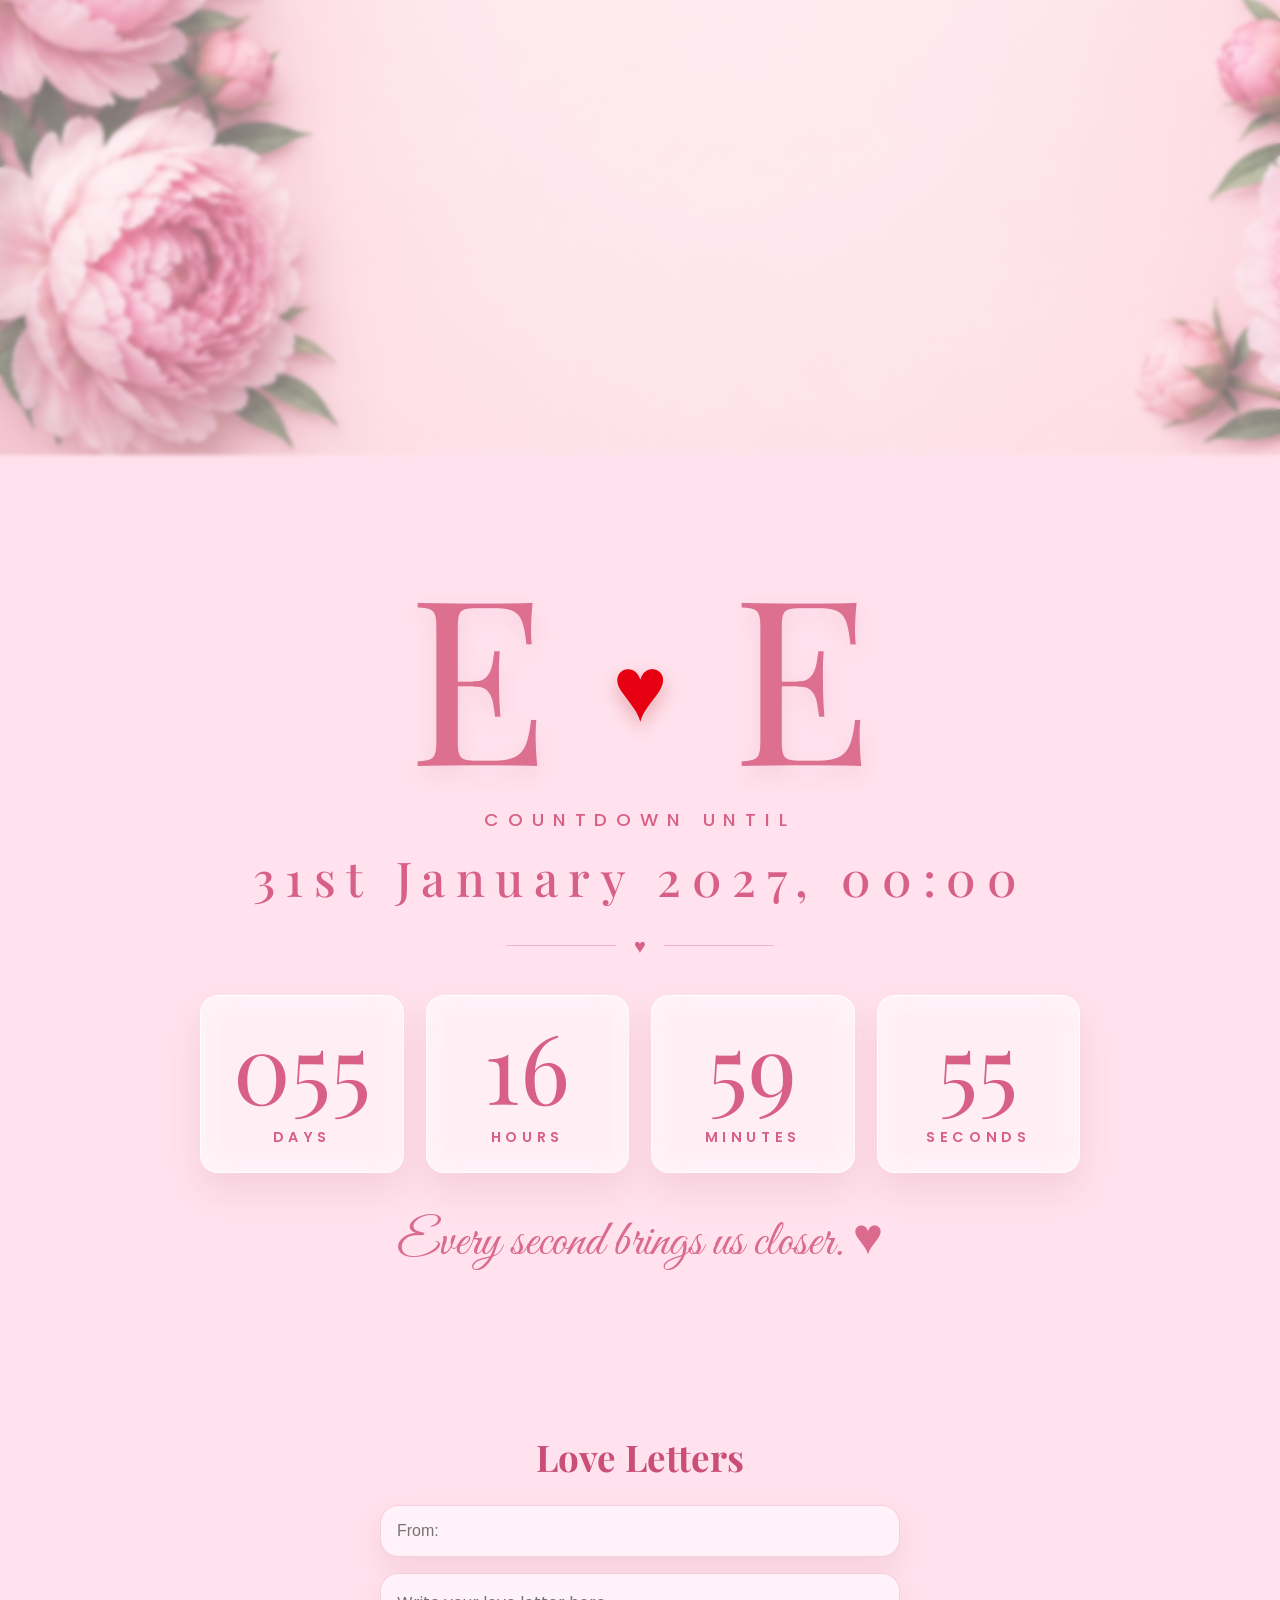
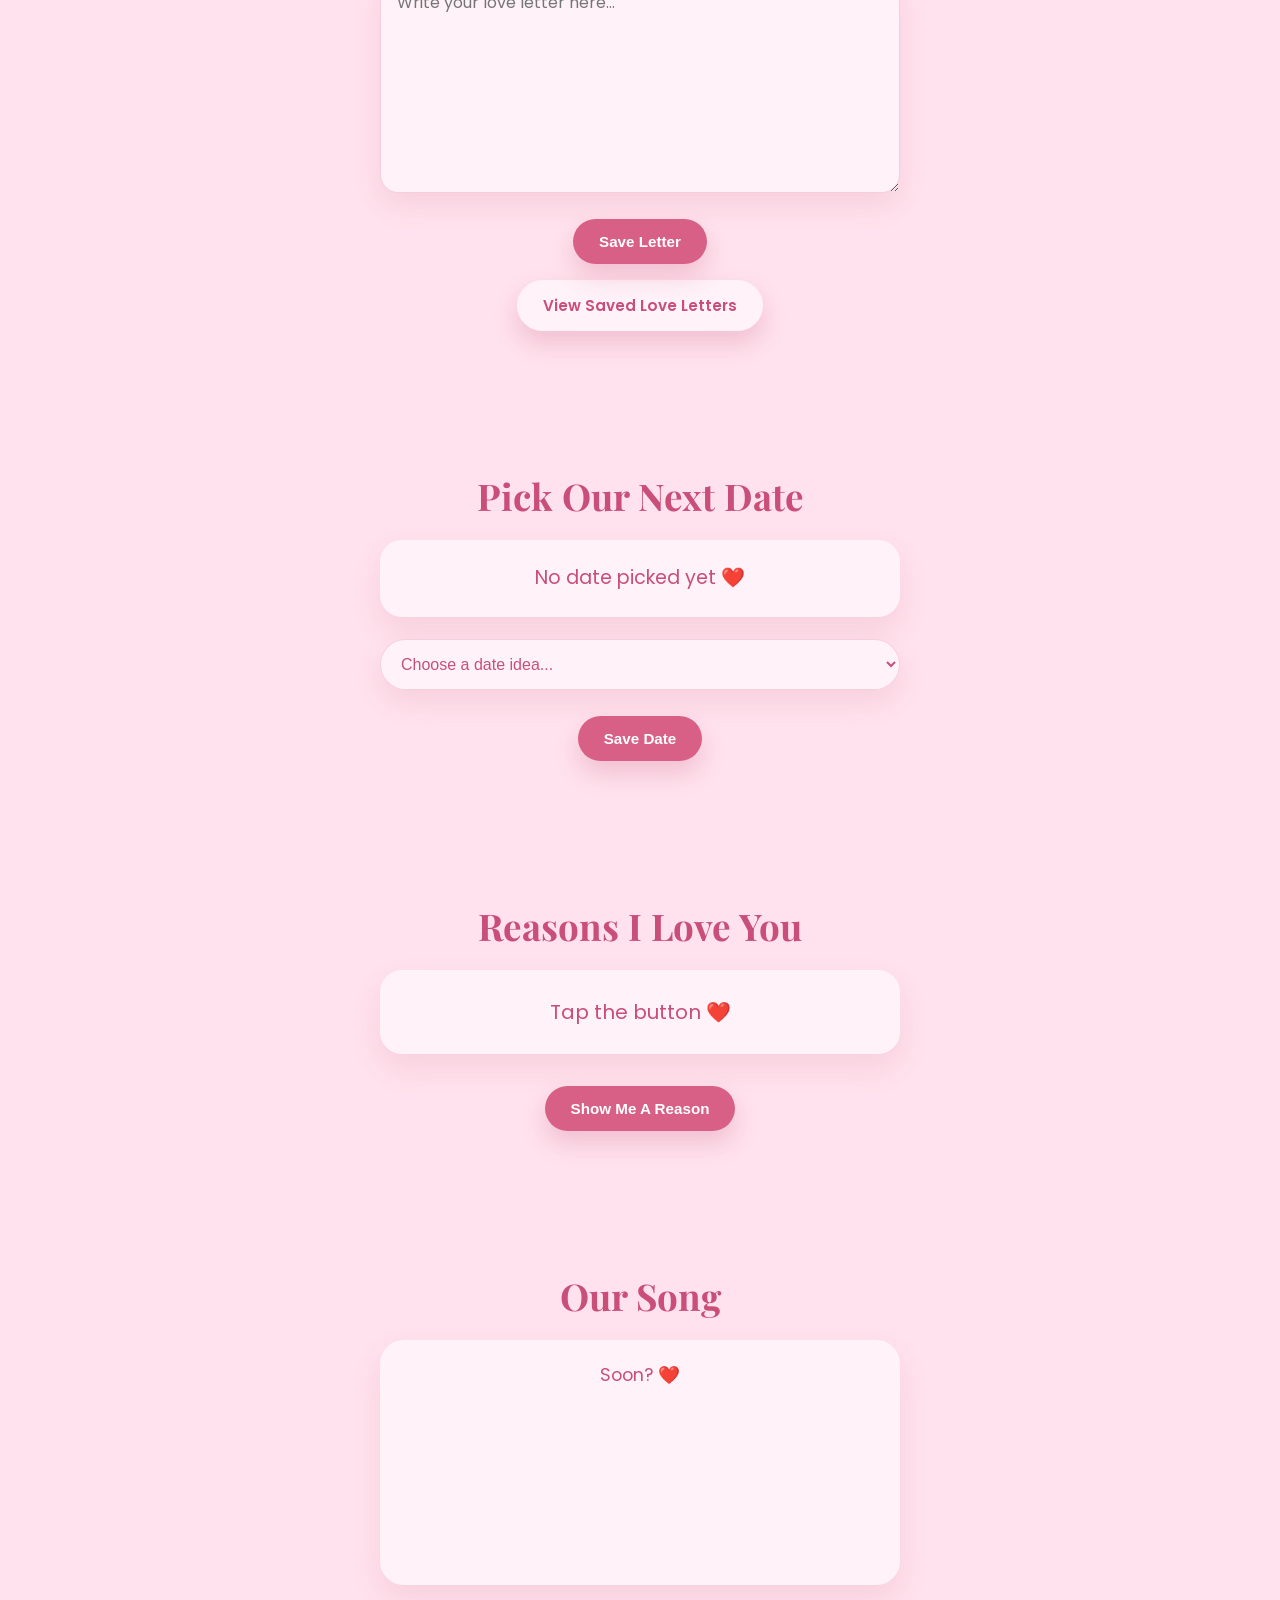
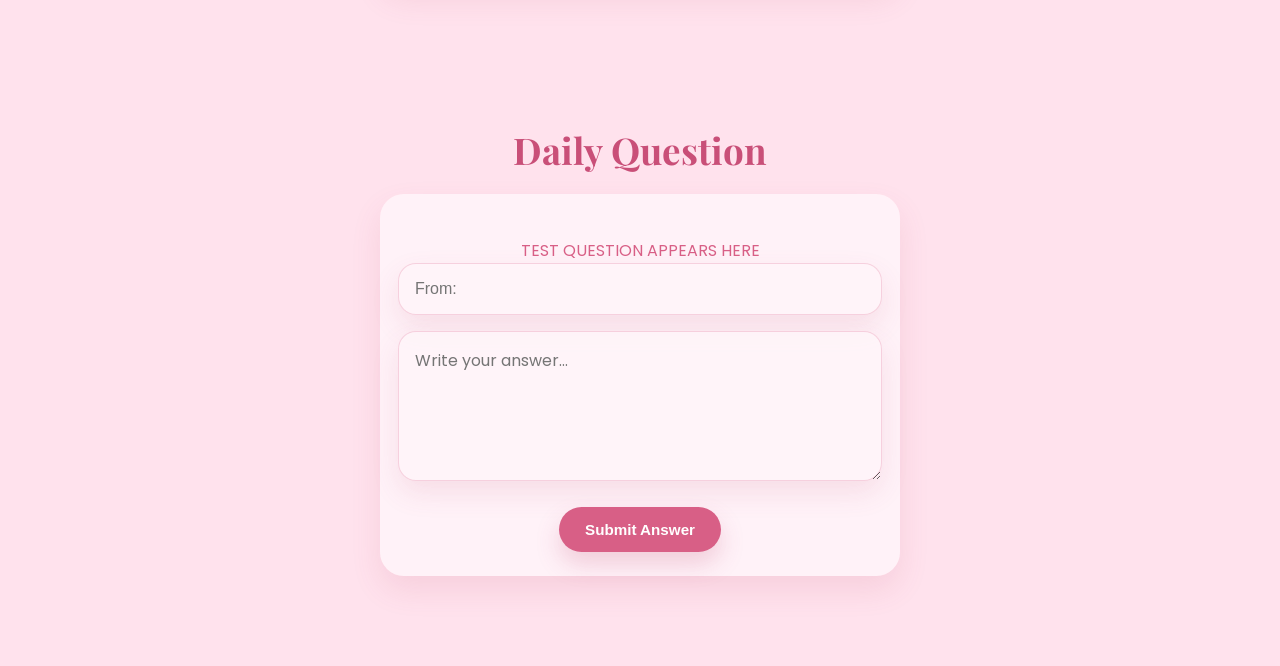
==== commit 31c8eb57: "Fix daily question section" ====
--- a/index.html
+++ b/index.html
@@ -137,6 +137,7 @@
 
   <div class="daily-card">
     <p id="dailyQuestion" class="daily-question"></p>
+    TEST QUESTION APPEARS HERE
 
     <input
       id="dailyName"
@@ -158,9 +159,11 @@
     <div id="dailyResults" class="daily-results hidden"></div>
   </div>
 
-  <script src="script.js"></script>
   
+
 </section>
+
+<script src="script.js"></script>
 
 </body>
 </html>
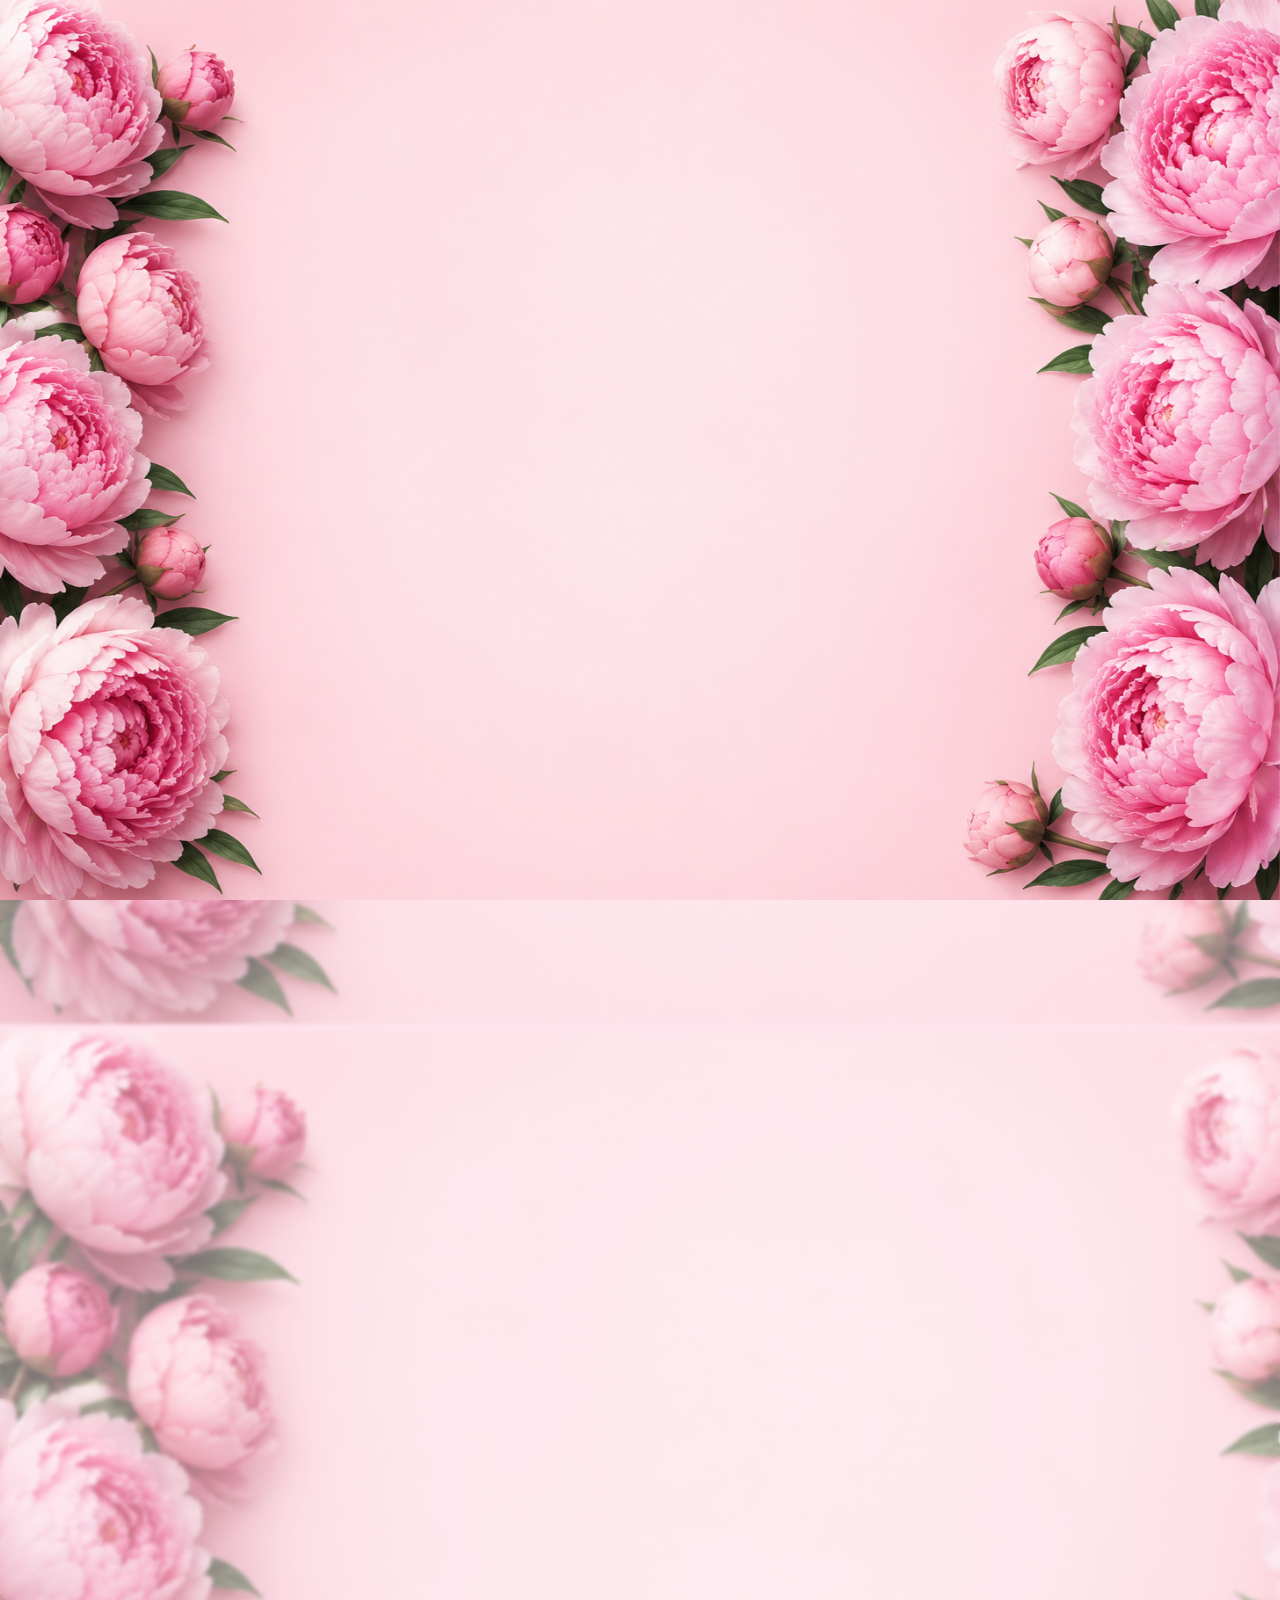
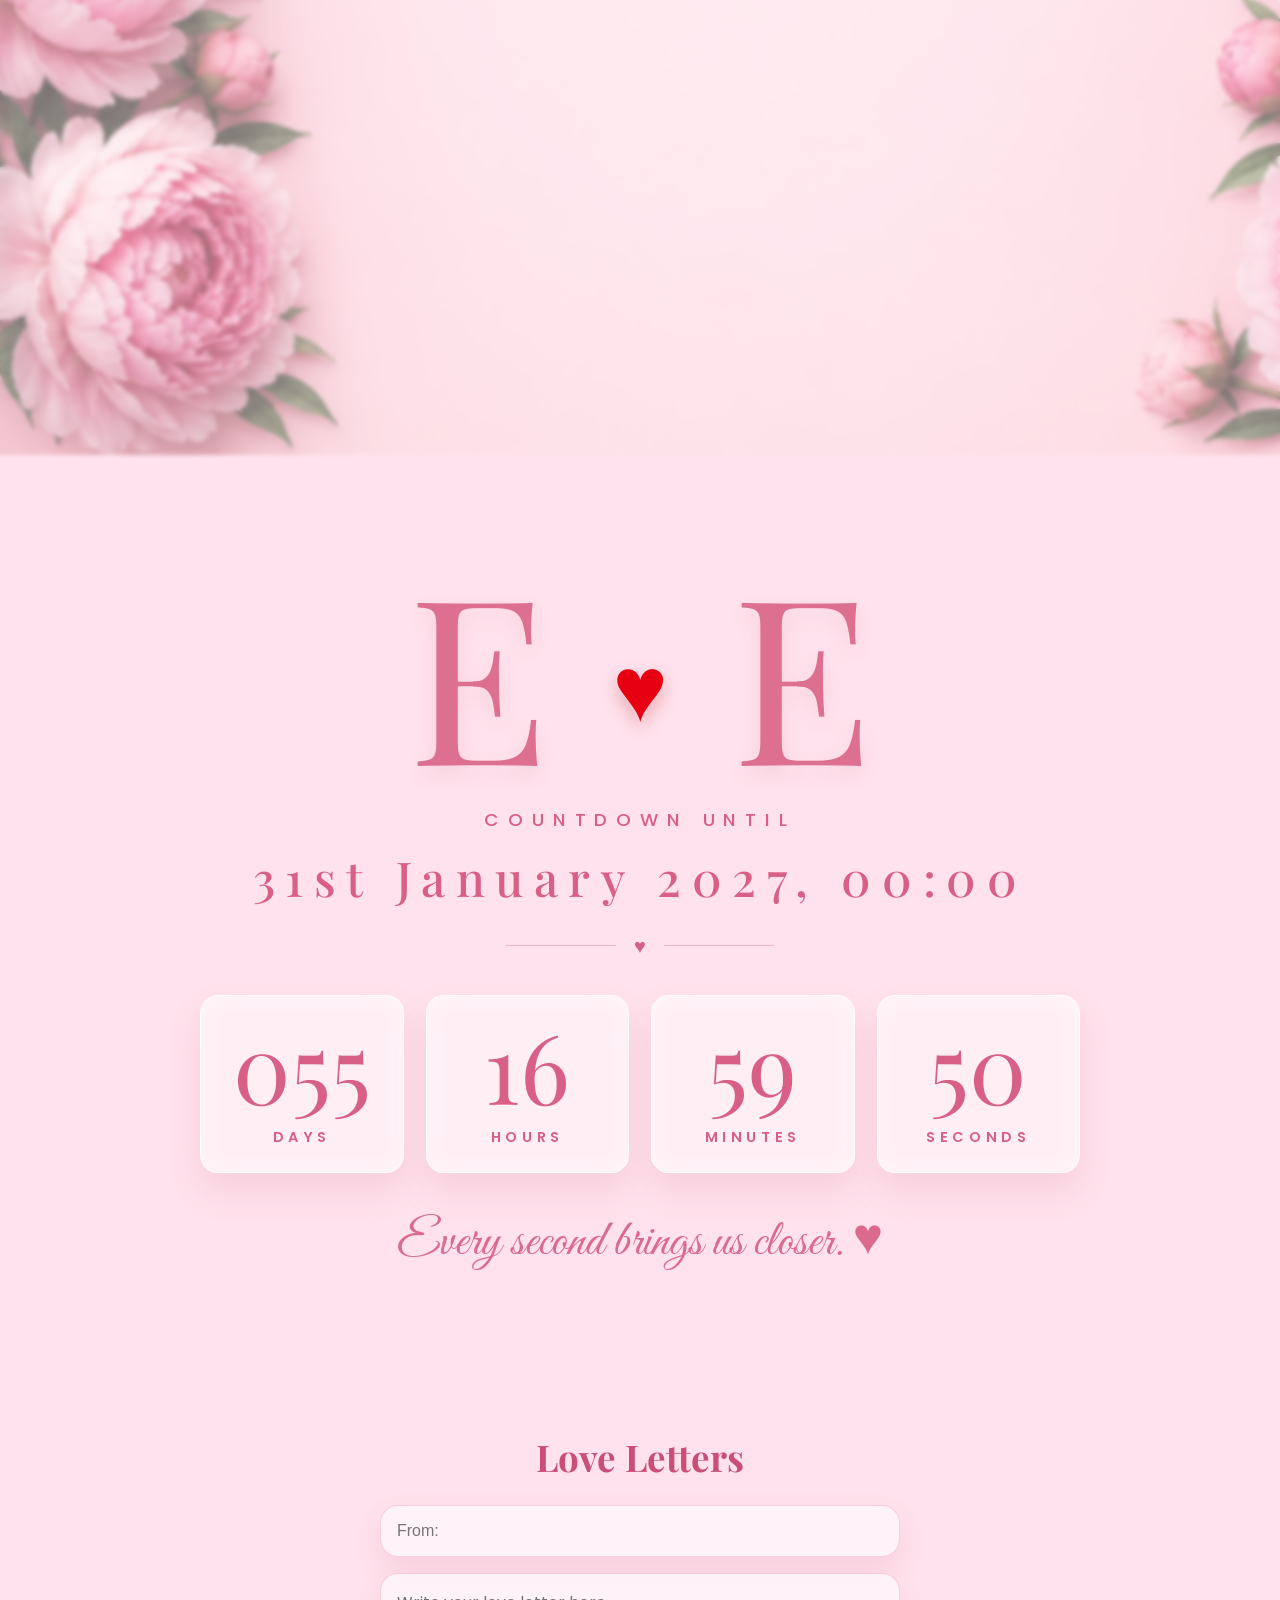
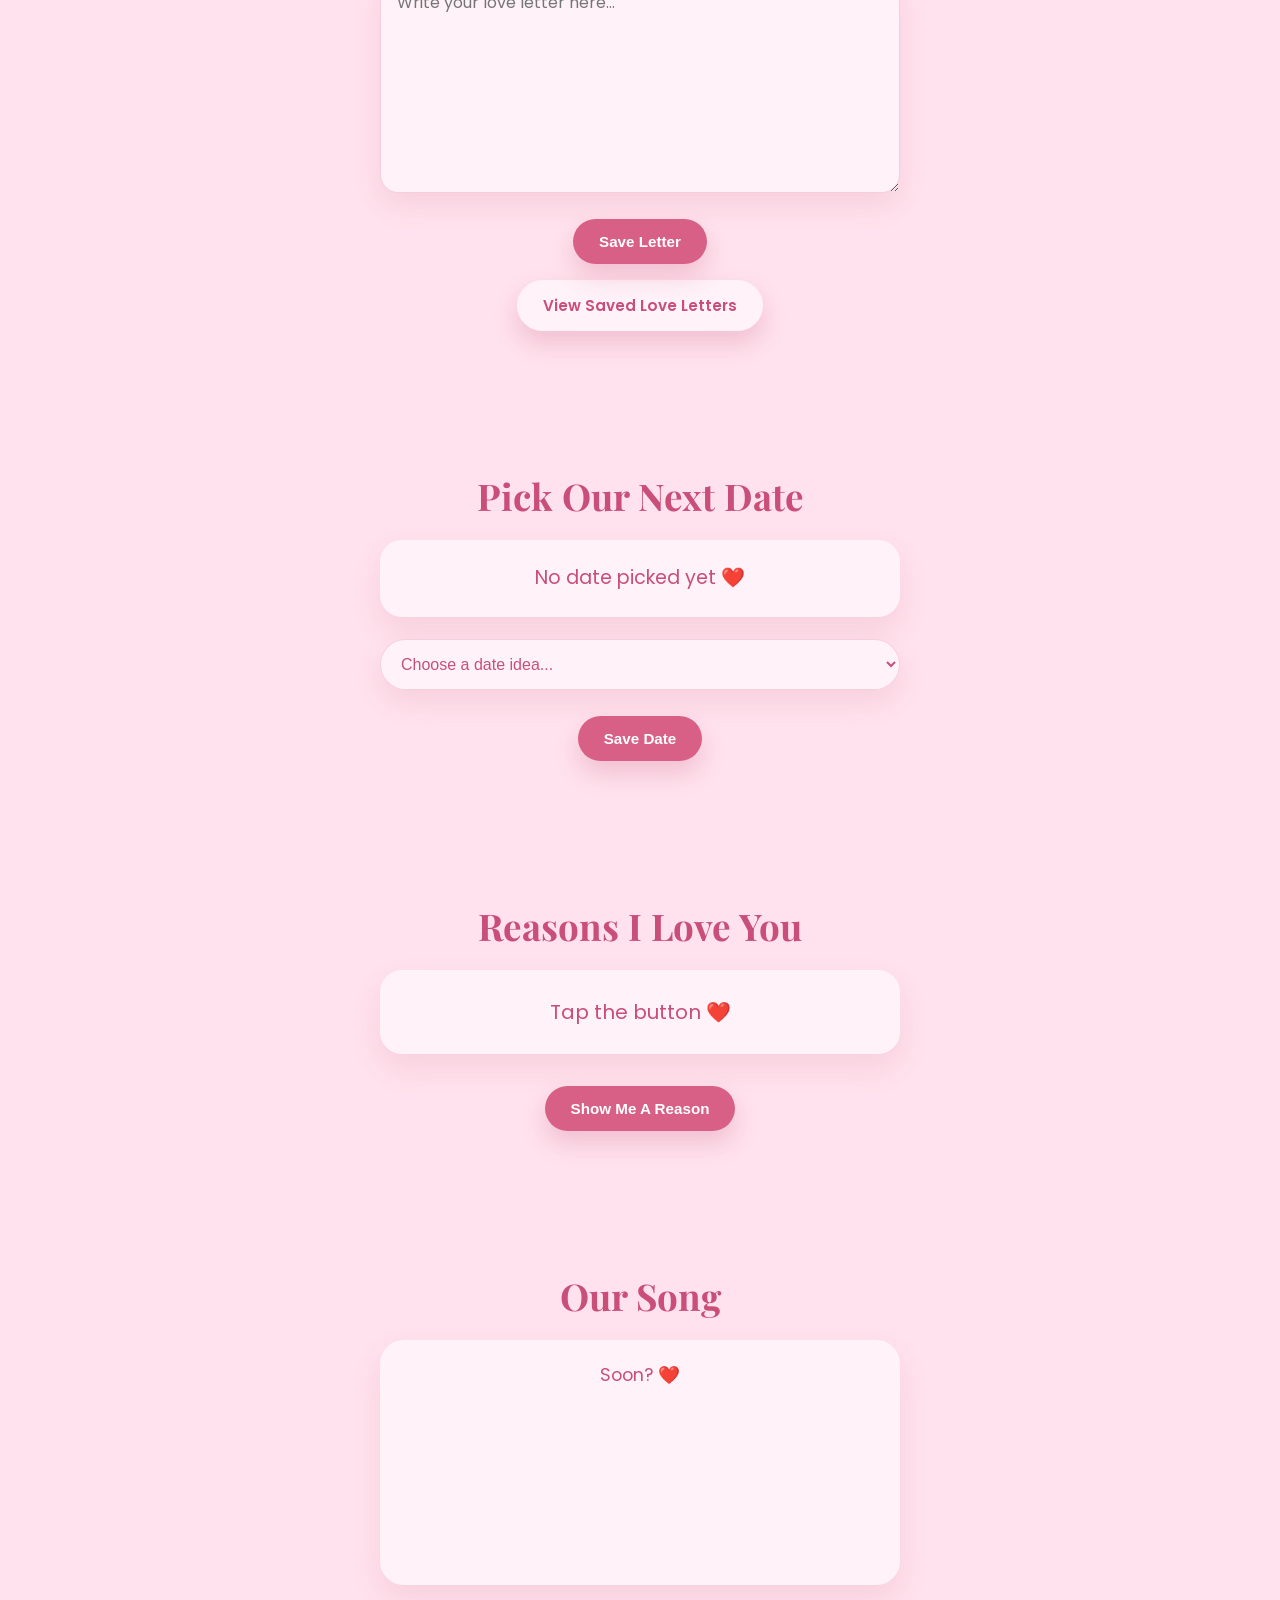
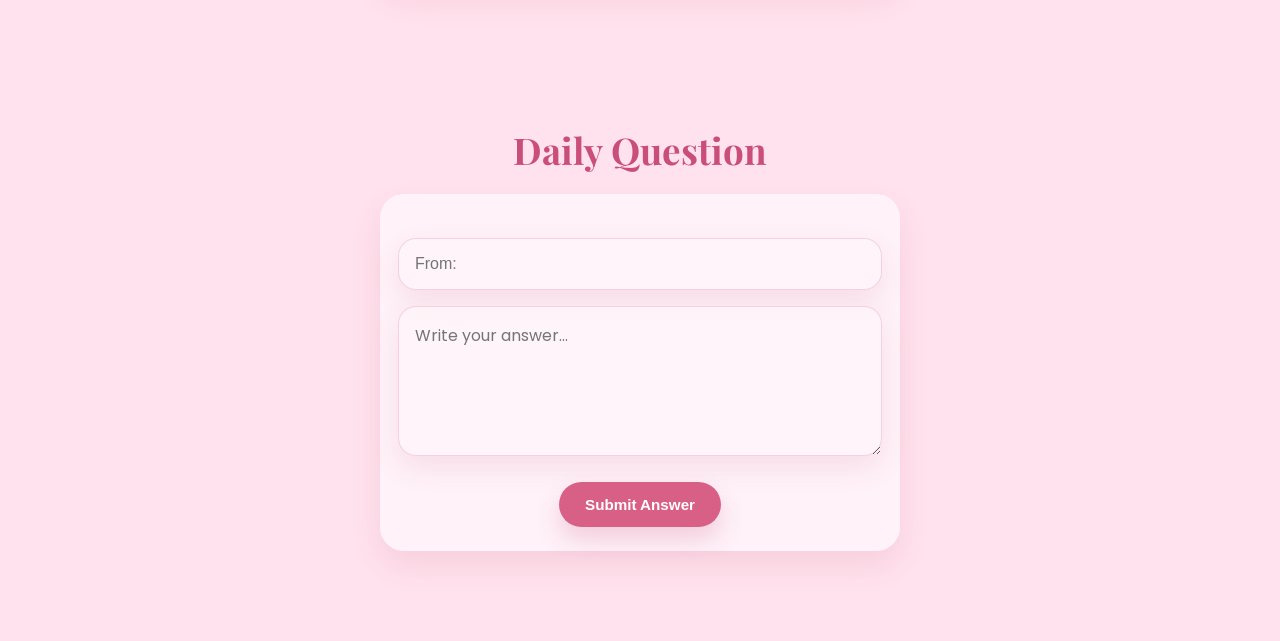
==== commit f45326d3: "Fix daily question section" ====
--- a/index.html
+++ b/index.html
@@ -137,7 +137,6 @@
 
   <div class="daily-card">
     <p id="dailyQuestion" class="daily-question"></p>
-    TEST QUESTION APPEARS HERE
 
     <input
       id="dailyName"
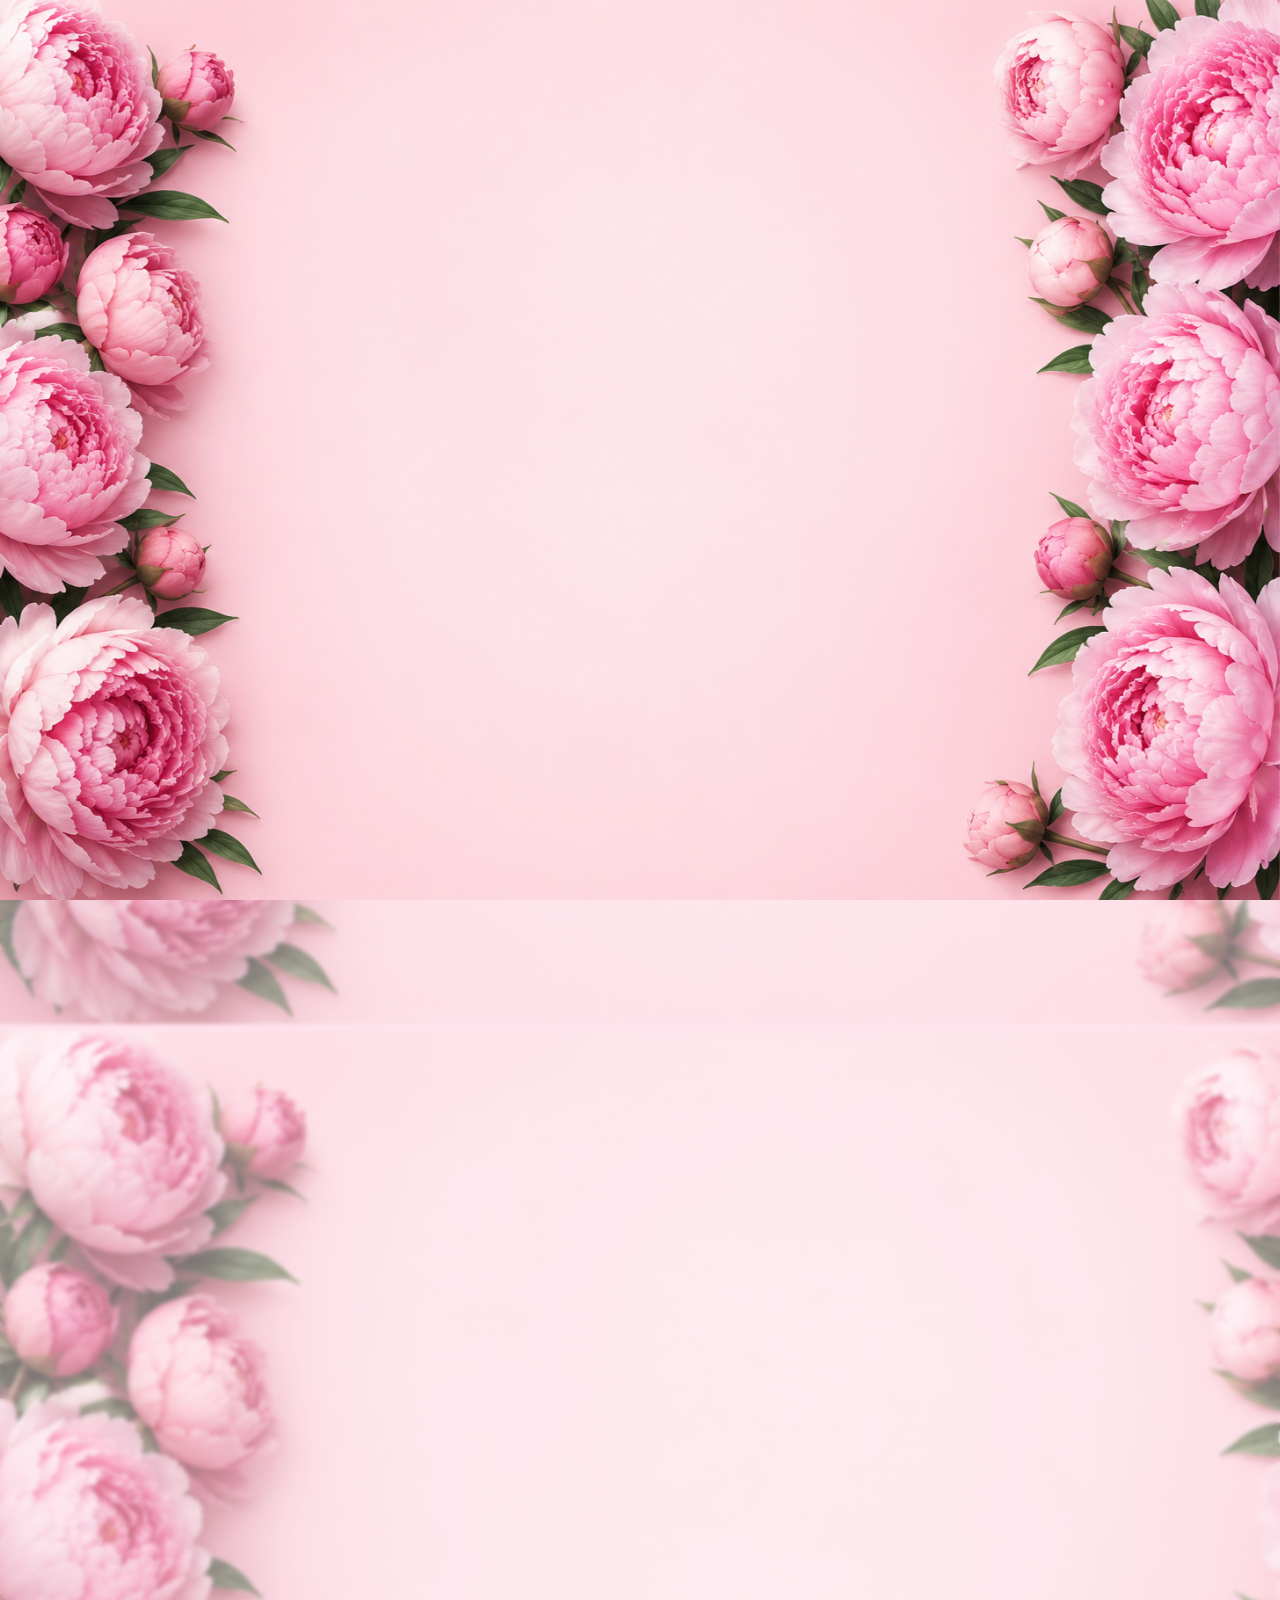
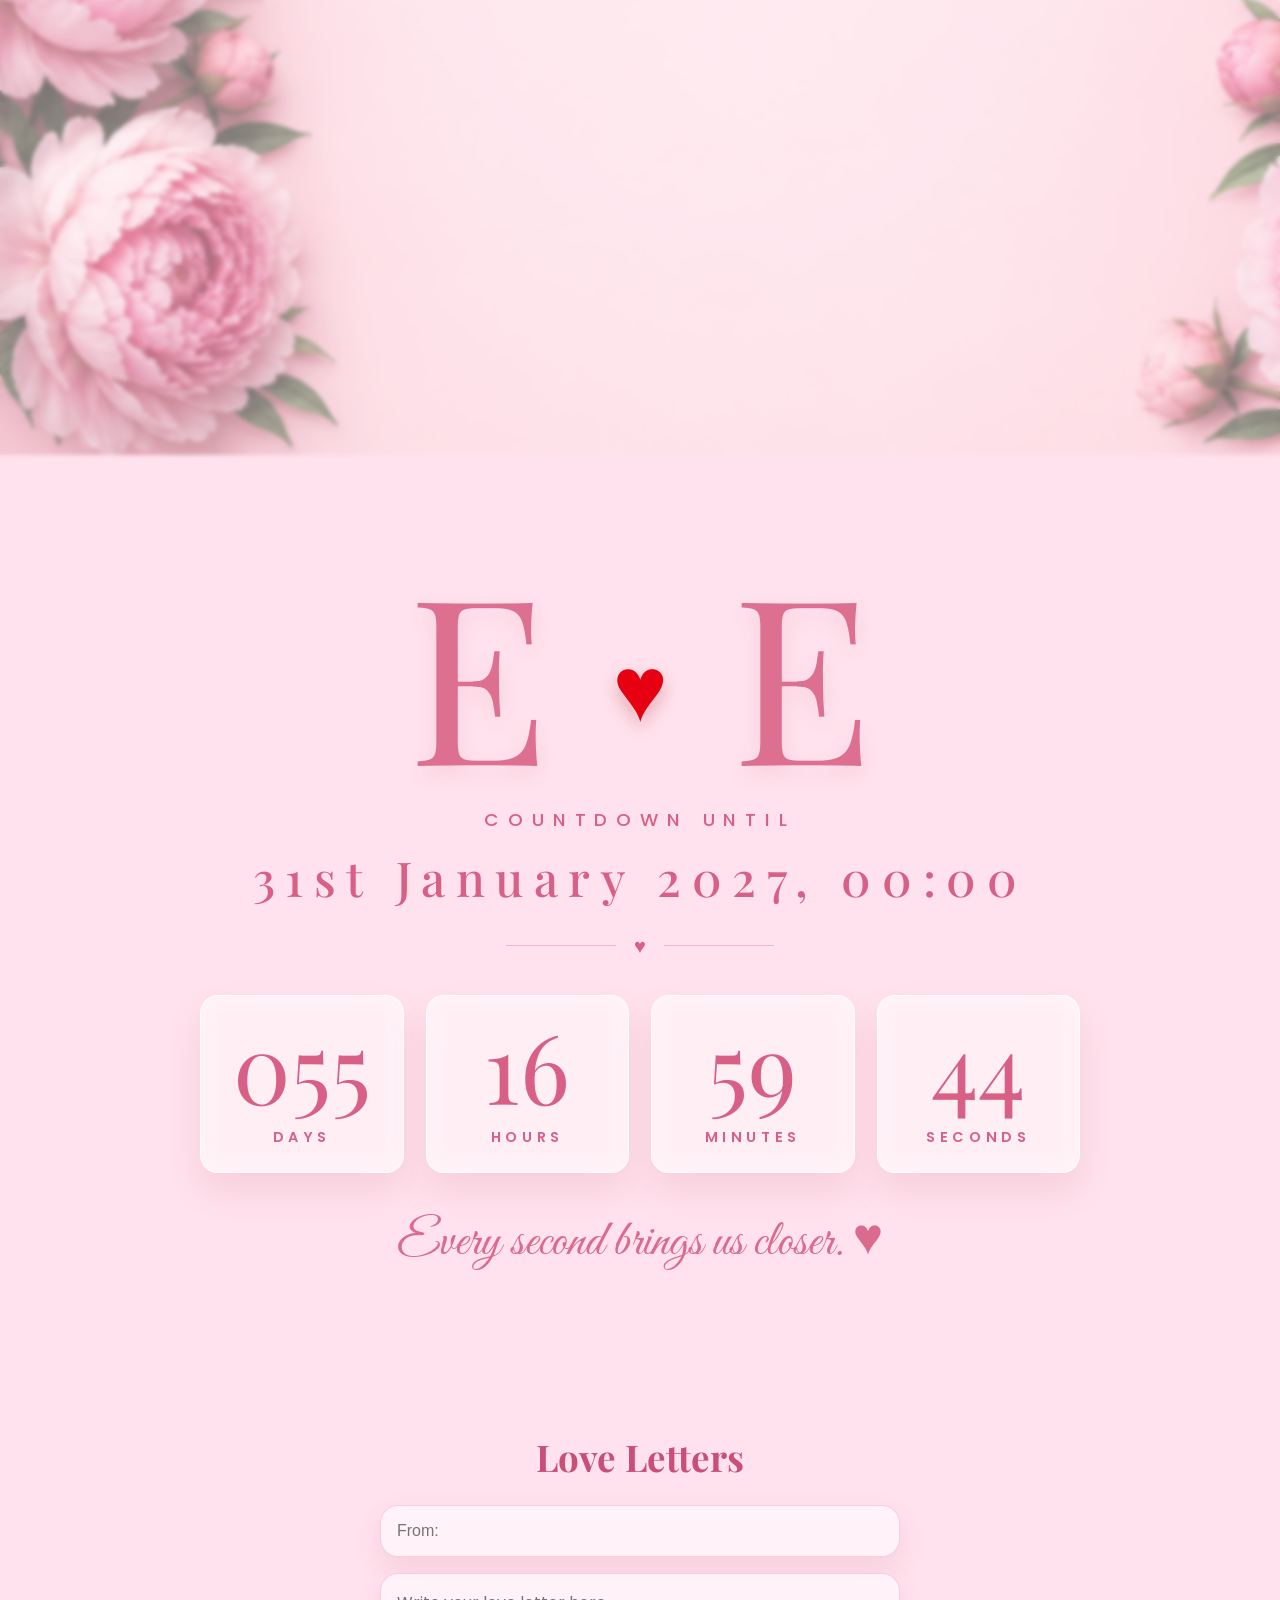
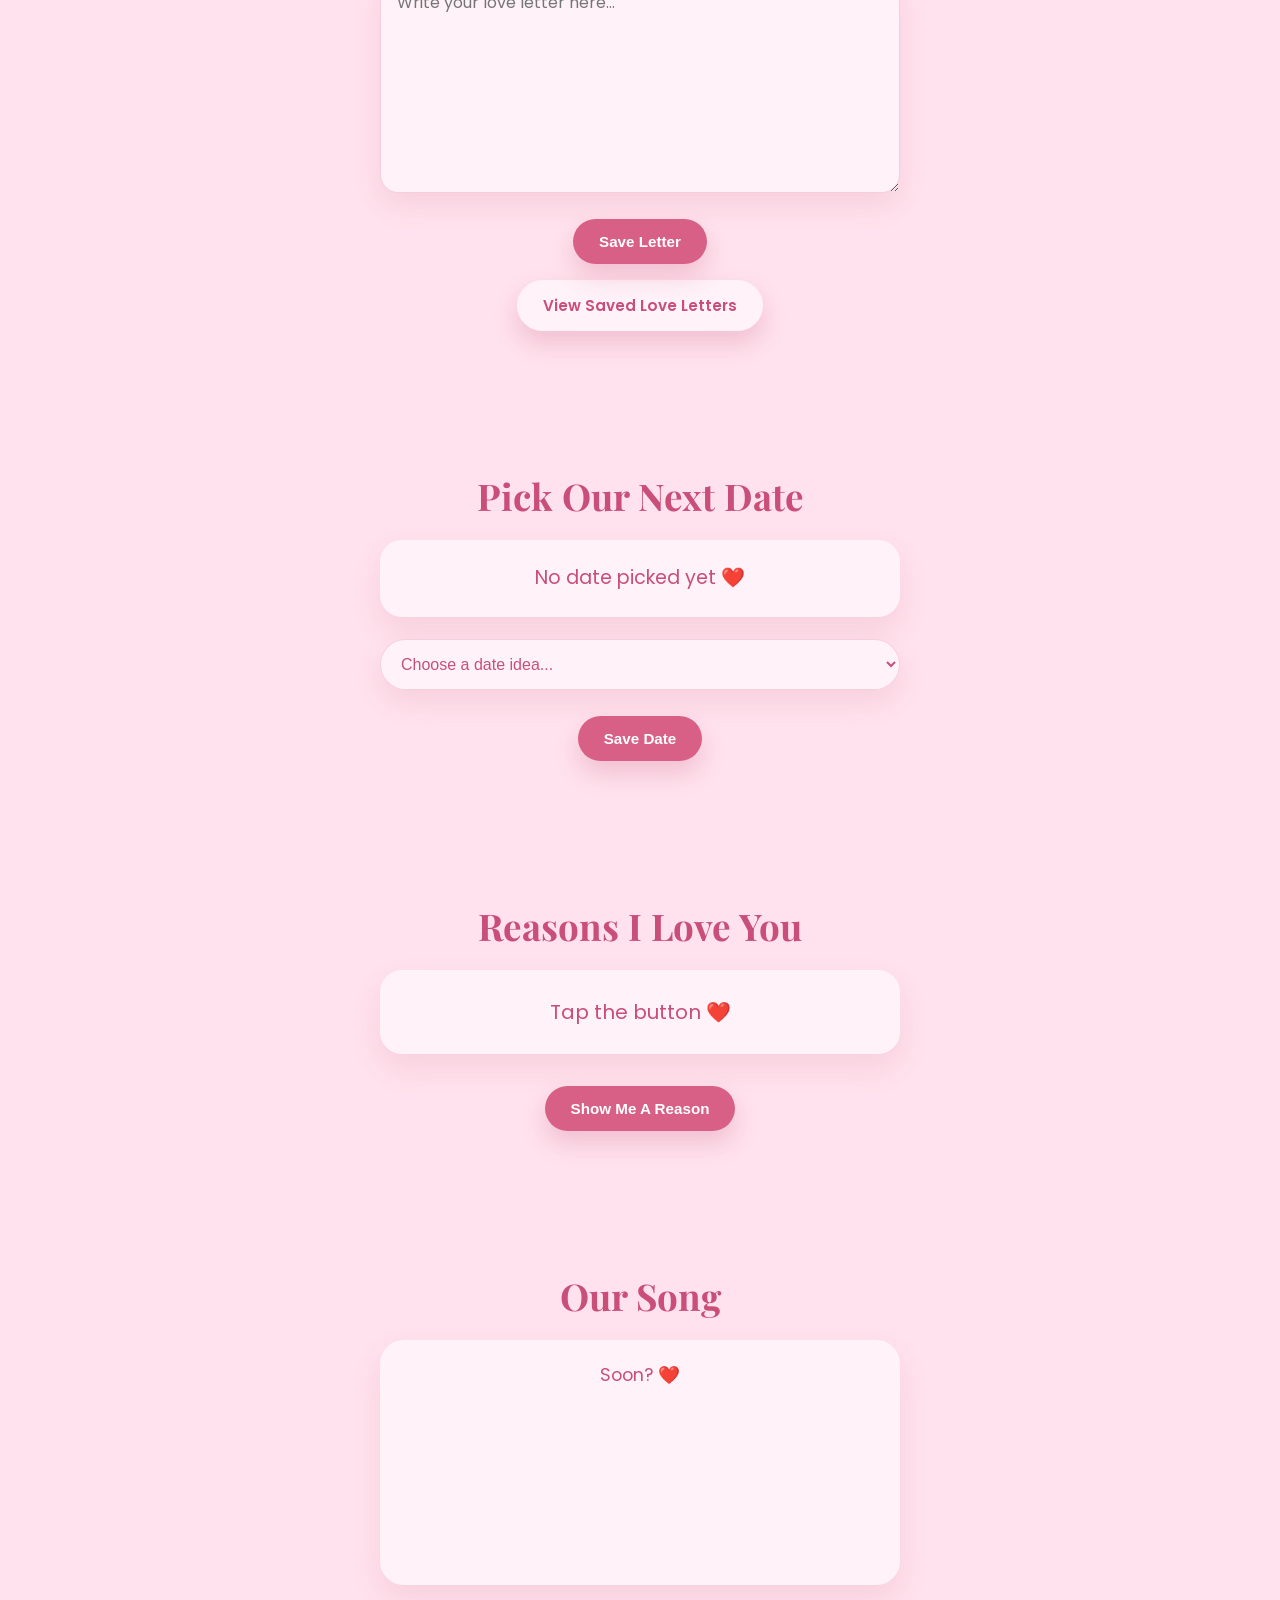
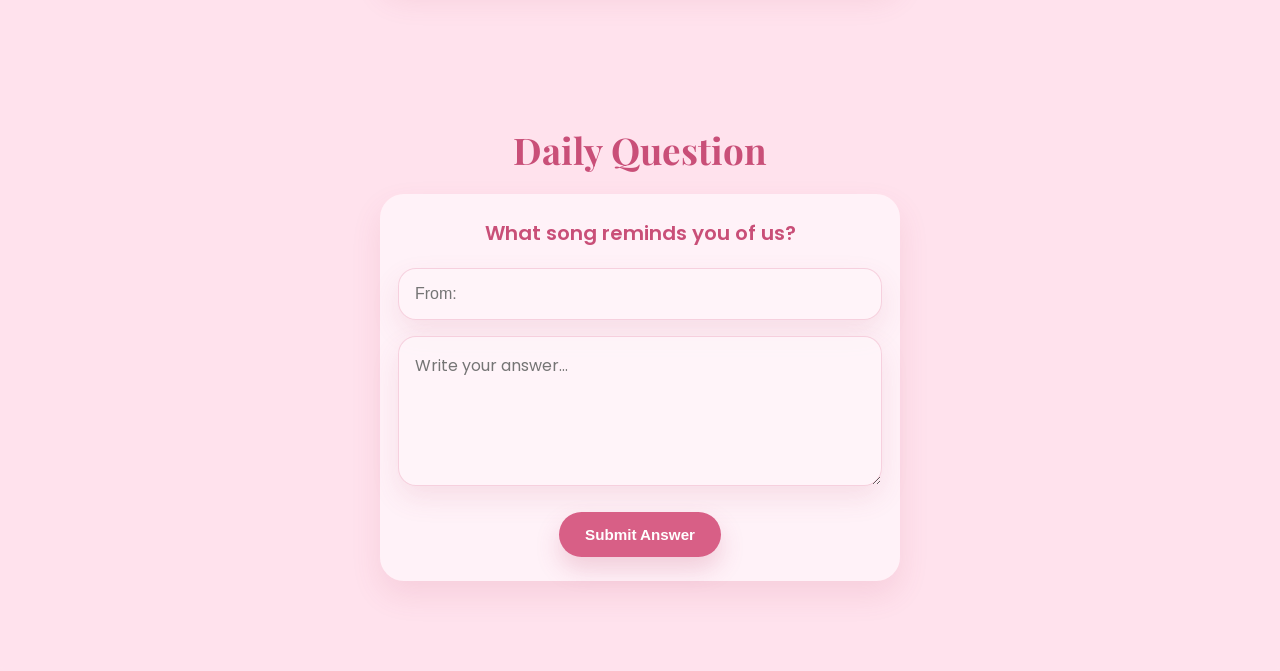
==== commit 74743c94: "Fix daily question script loading" ====
--- a/index.html
+++ b/index.html
@@ -112,8 +112,6 @@
 
 </section>
 
-  <script src="script.js"></script>
-
   <section class="song-section">
   <h2>Our Song</h2>
 
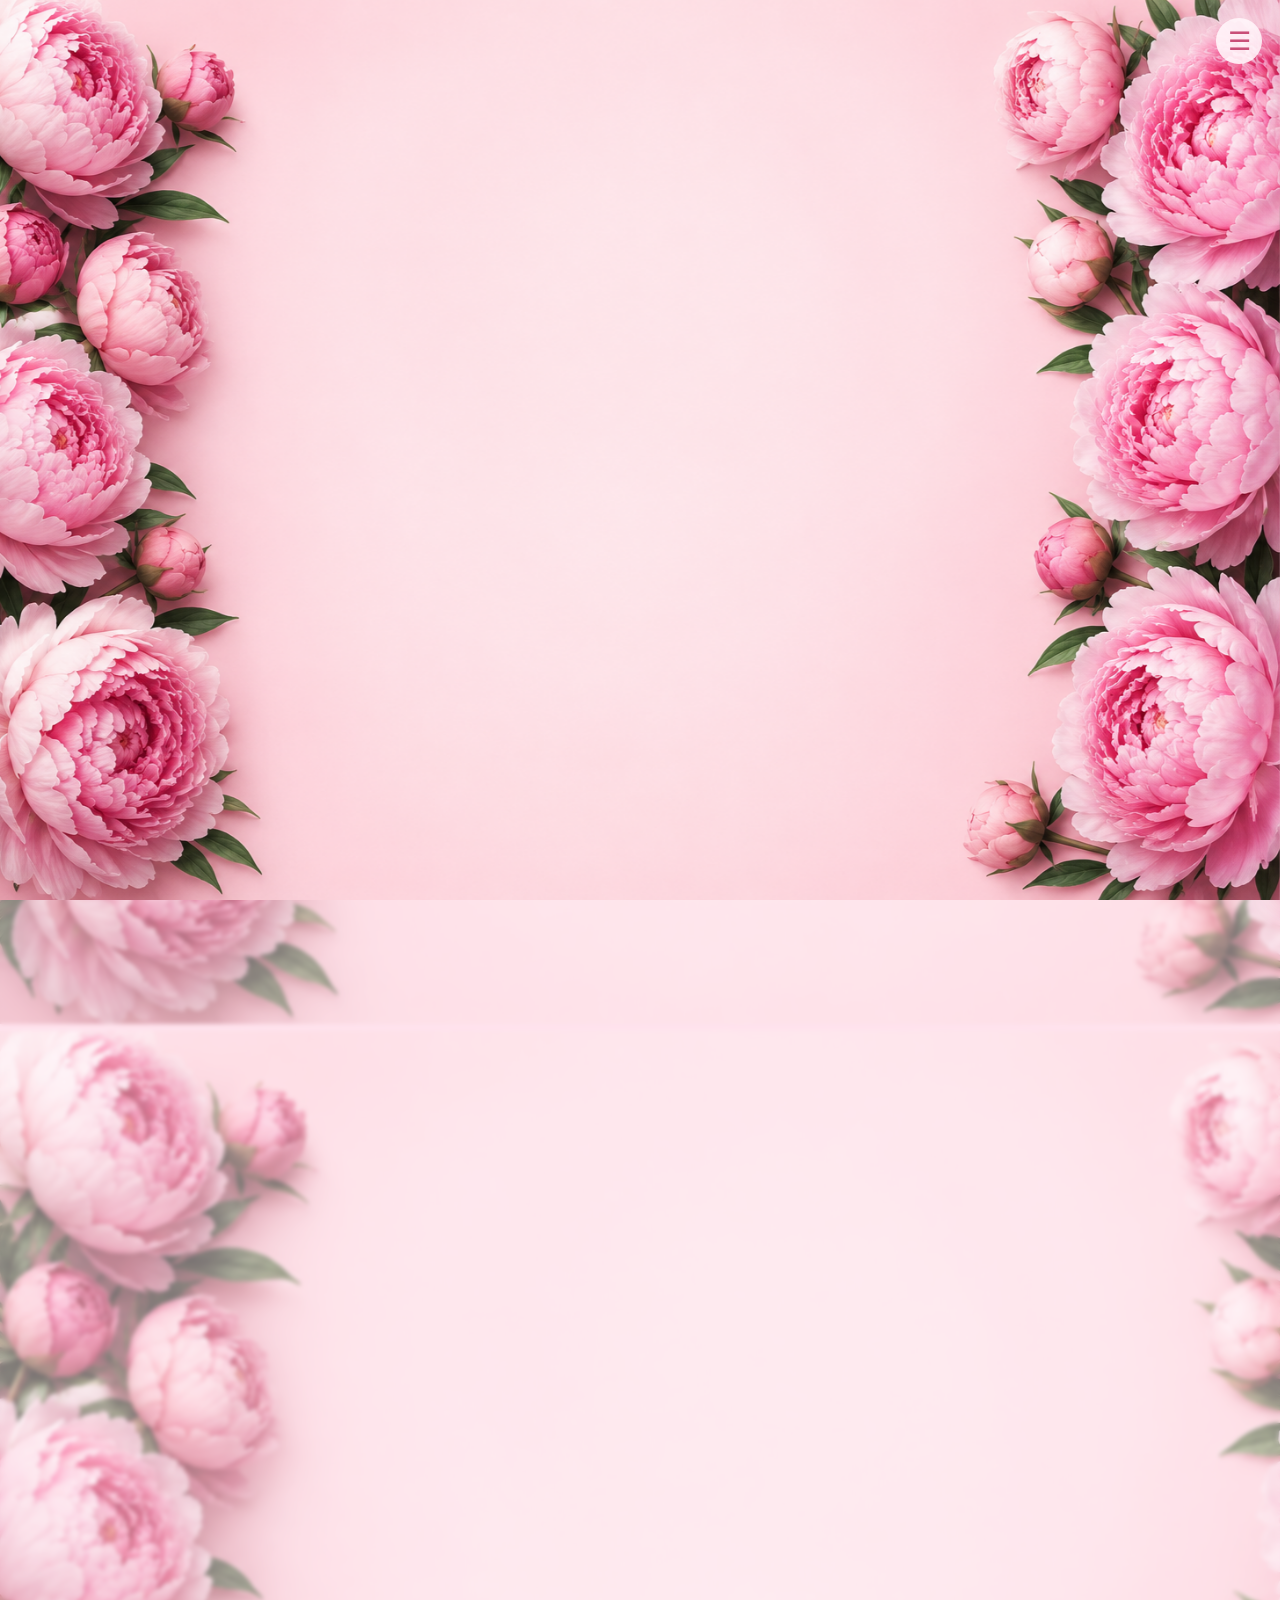
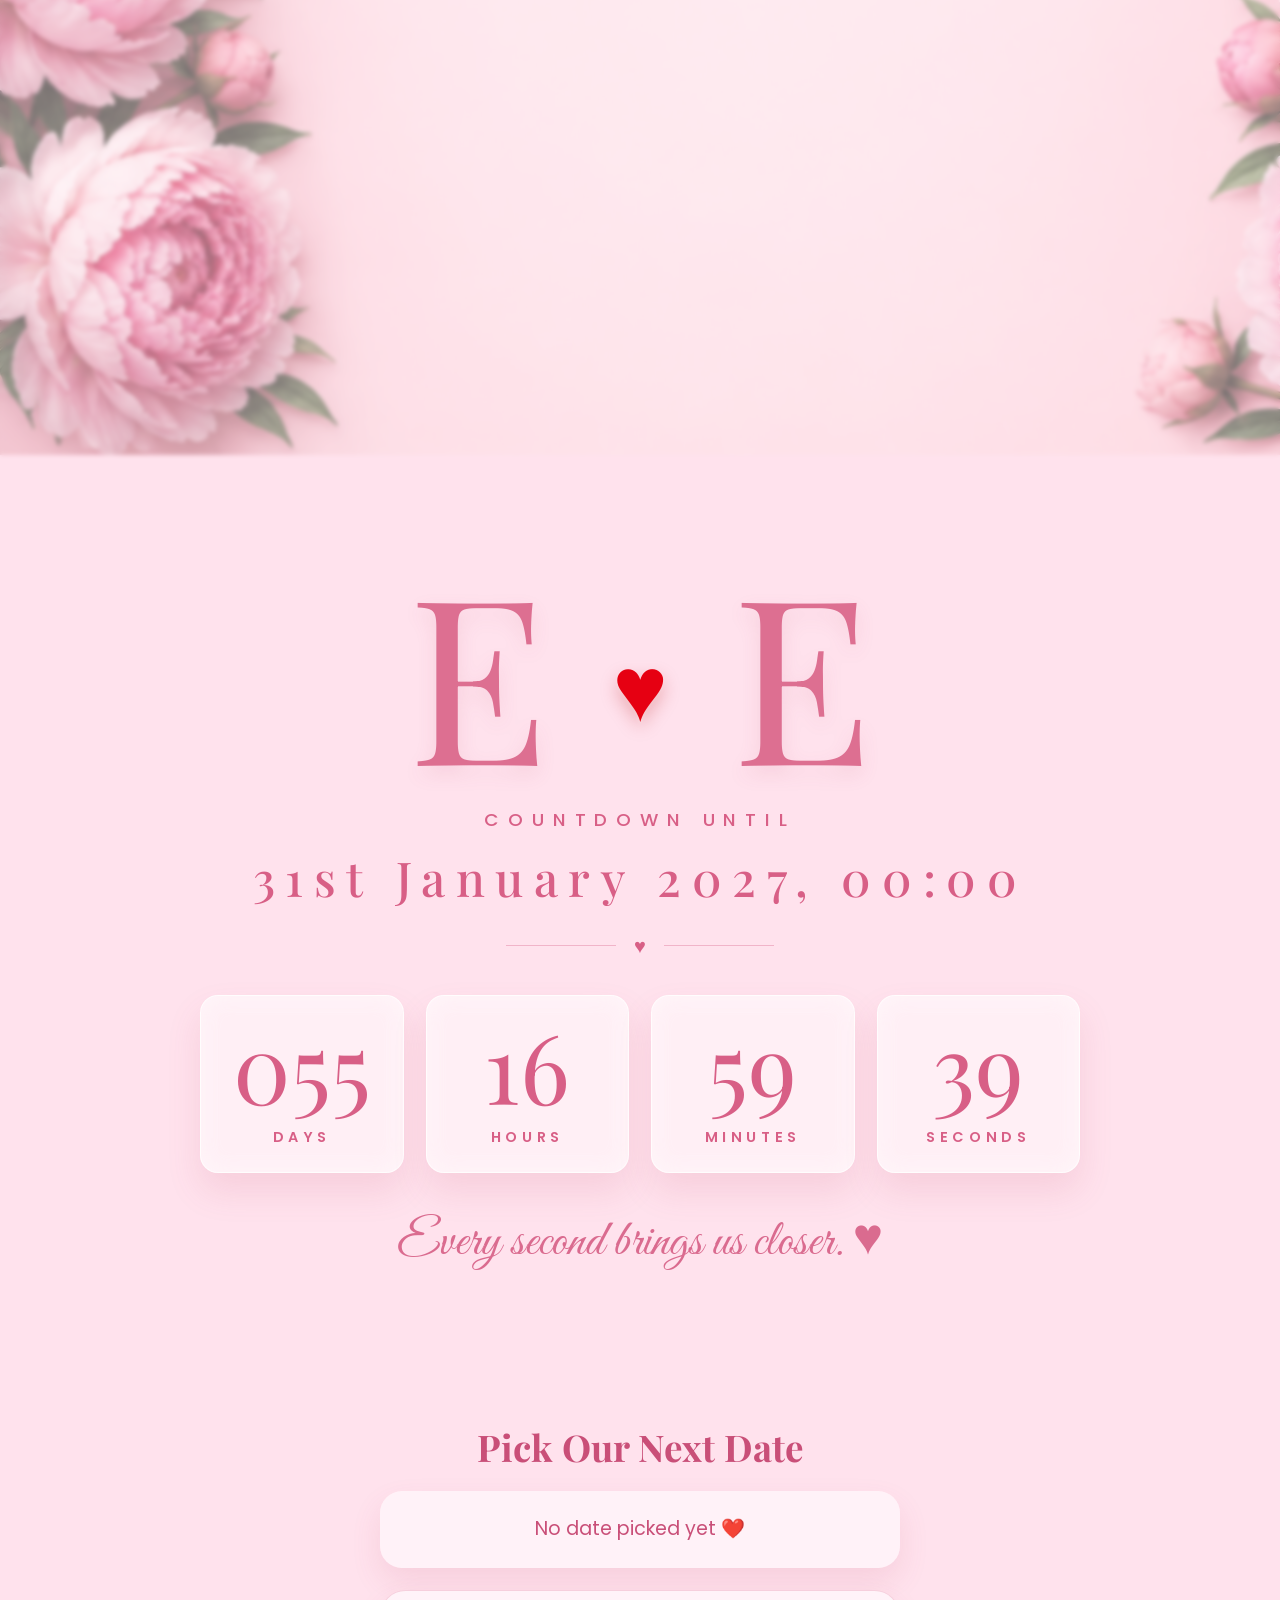
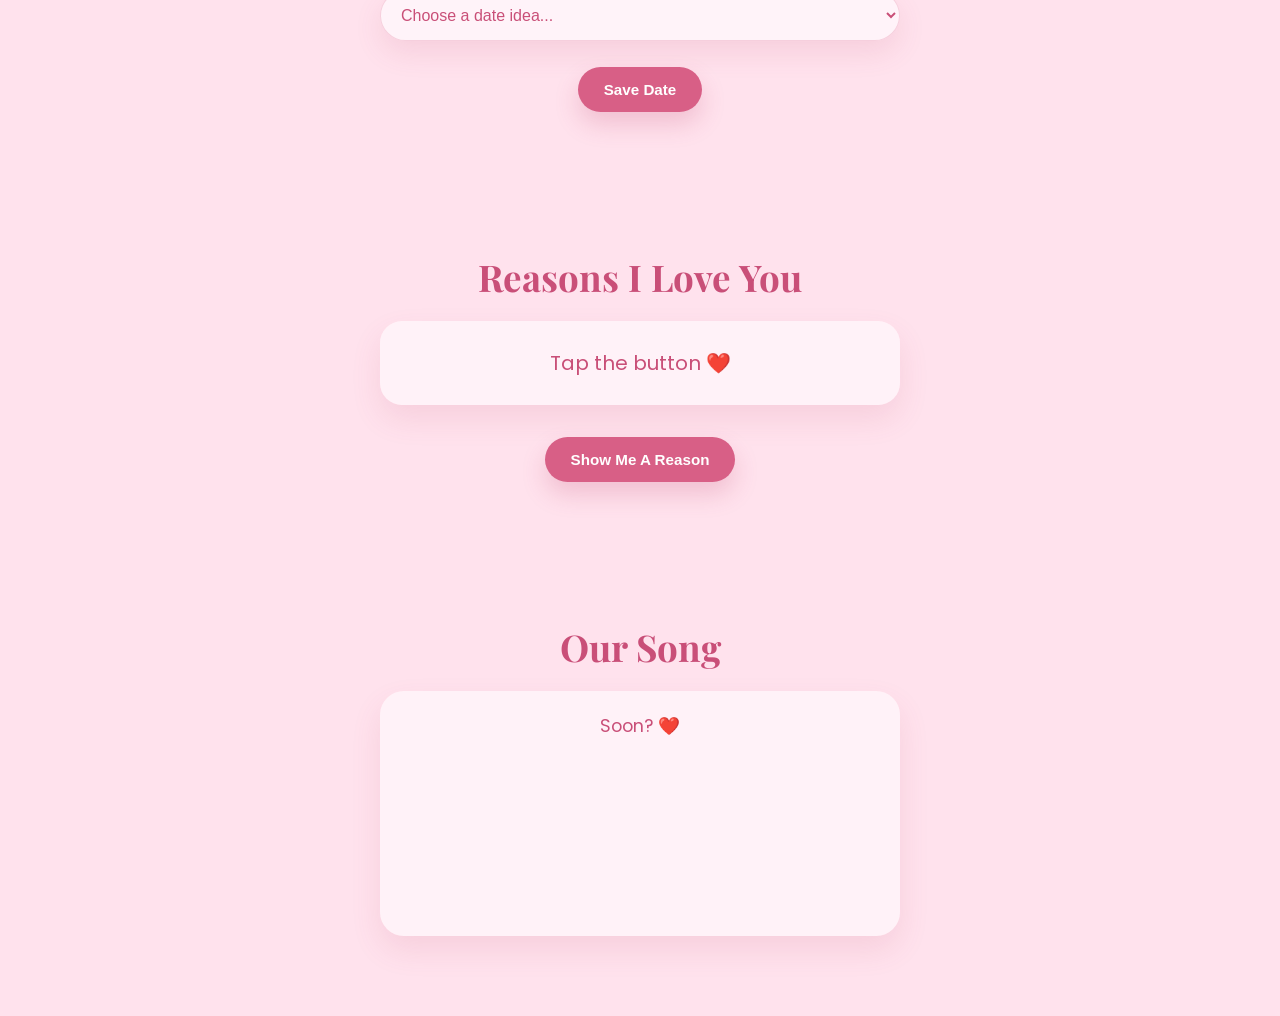
==== commit 75d5b65b: "Fix daily question script loading" ====
--- a/index.html
+++ b/index.html
@@ -7,6 +7,17 @@
   <link rel="stylesheet" href="style.css" />
 </head>
 <body>
+
+
+  <button class="menu-btn" id="menuBtn">☰</button>
+
+<nav class="side-menu" id="sideMenu">
+  <button class="close-menu" id="closeMenu">×</button>
+  <a href="index.html">Home</a>
+  <a href="letters.html">Love Letters</a>
+  <a href="daily.html">Daily Question</a>
+</nav> 
+
   <div class="page-overlay"></div>
   
   <img src="images/peonies.png" class="peony-border" alt="">
@@ -59,17 +70,6 @@
     </section>
   </main>
 
-  <section class="love-section">
-  <h2>Love Letters</h2>
-
-  <input id="letterFrom" class="from-input" type="text" placeholder="From:" />
-
-  <textarea id="letterText" class="letter-box" placeholder="Write your love letter here..."></textarea>
-
-  <button id="saveLetterBtn" class="love-btn">Save Letter</button>
-
-  <a href="letters.html" class="view-link">View Saved Love Letters</a>
-</section>
 
 <section class="date-section">
   <h2>Pick Our Next Date</h2>
@@ -130,36 +130,6 @@
   </div>
 </section>
 
-<section class="daily-section">
-  <h2>Daily Question</h2>
-
-  <div class="daily-card">
-    <p id="dailyQuestion" class="daily-question"></p>
-
-    <input
-      id="dailyName"
-      class="from-input"
-      type="text"
-      placeholder="From:"
-    />
-
-    <textarea
-      id="dailyAnswer"
-      class="letter-box daily-answer-box"
-      placeholder="Write your answer..."
-    ></textarea>
-
-    <button id="submitDailyBtn" class="love-btn">
-      Submit Answer
-    </button>
-
-    <div id="dailyResults" class="daily-results hidden"></div>
-  </div>
-
-  
-
-</section>
-
 <script src="script.js"></script>
 
 </body>
--- a/style.css
+++ b/style.css
@@ -652,4 +652,57 @@
 
 .hidden {
   display: none;
+}
+
+.menu-btn {
+  position: fixed;
+  top: 18px;
+  right: 18px;
+  z-index: 100;
+  border: none;
+  border-radius: 50%;
+  width: 46px;
+  height: 46px;
+  background: rgba(255, 245, 250, 0.9);
+  color: #c94f78;
+  font-size: 1.6rem;
+  box-shadow: 0 10px 24px rgba(190, 70, 110, 0.18);
+}
+
+.side-menu {
+  position: fixed;
+  top: 0;
+  right: -260px;
+  width: 250px;
+  height: 100vh;
+  background: rgba(255, 245, 250, 0.96);
+  backdrop-filter: blur(8px);
+  z-index: 200;
+  padding: 70px 24px;
+  display: flex;
+  flex-direction: column;
+  gap: 18px;
+  transition: right 0.3s ease;
+  box-shadow: -10px 0 30px rgba(190, 70, 110, 0.18);
+}
+
+.side-menu.open {
+  right: 0;
+}
+
+.side-menu a {
+  color: #c94f78;
+  text-decoration: none;
+  font-weight: 700;
+  font-size: 1.15rem;
+}
+
+.close-menu {
+  position: absolute;
+  top: 18px;
+  right: 18px;
+  border: none;
+  background: none;
+  color: #c94f78;
+  font-size: 2rem;
 }
